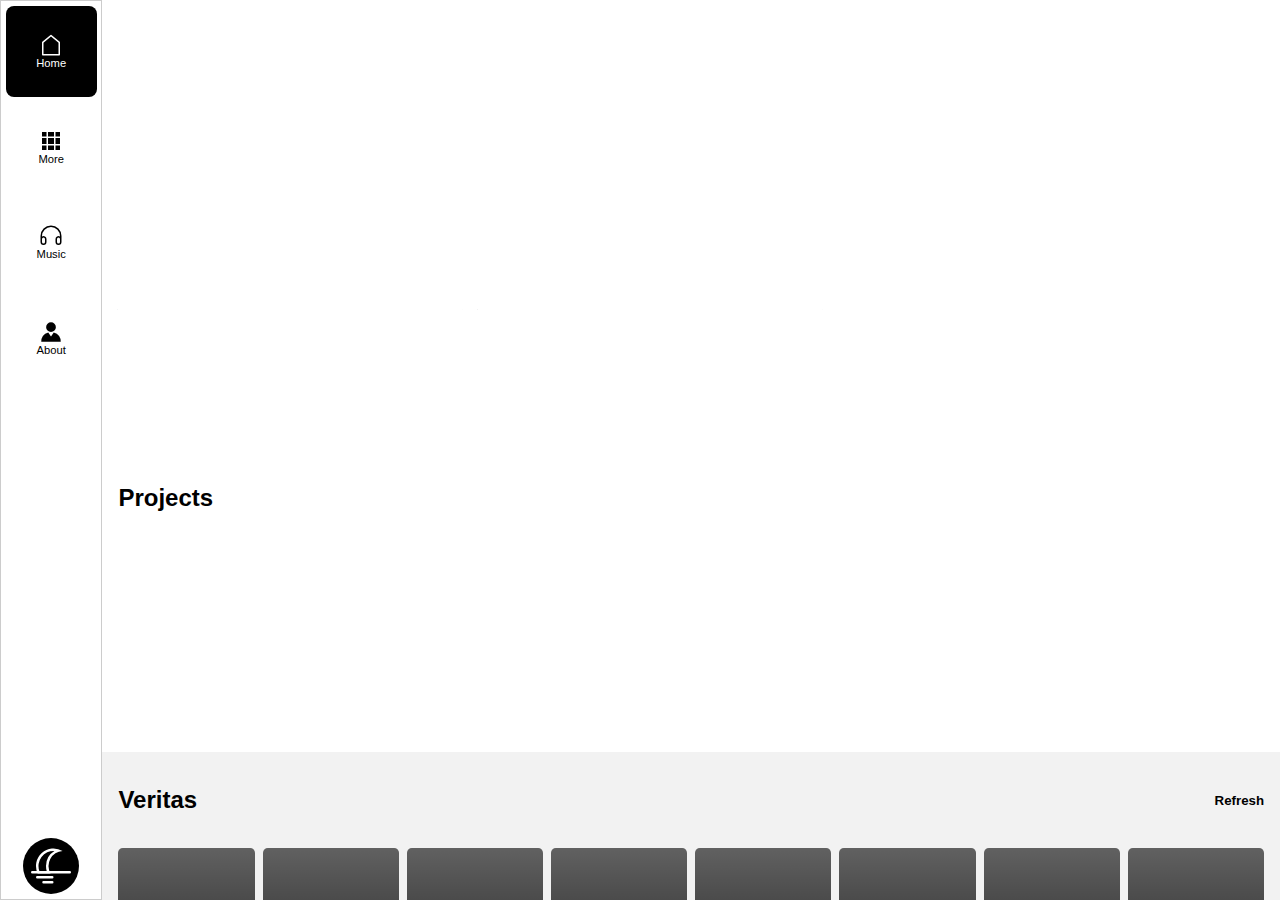
==== index.html @ 2244ef64 "Update index.html" ====
<!DOCTYPE html>
<html>
<head>
  <title>FebryanShino's Portfolio</title>
  <meta charset="utf-8"/>
  <meta name="viewport" content="width=device-width, initial-scale=1"/>
  <meta name="theme-color" content="white"/>
  <link rel="stylesheet" href="static/styles/about.css"/>
  <link rel="stylesheet" href="static/styles/home.css"/>
  <link rel="stylesheet" href="static/styles/index.css"/>
  <link rel="stylesheet" href="static/styles/login.css"/>
  <link rel="stylesheet" href="static/styles/more.css"/>
  <link rel="stylesheet" href="static/styles/music.css"/>
  <link rel="stylesheet" href="static/styles/special.css"/>
  
  <link rel="icon" href="https://pbs.twimg.com/media/FxHUDOlaAAAS98E?format=jpg&name=medium">
  <link rel="manifest" href="{{url_for('static', filename='manifest.json')}}" />
  
</head>
<body>
  <section class="login-popup hidden">  
    <form class="login-input" method="POST">
      <h2>Hello!</h2>
      <input name="name" id="name" class="input" value ="" placeholder="Nama" required/>
      <textarea rows="5" id="message" name="message" class="input" value ="" placeholder="Pesan(opsional)"/></textarea>
      <button class="submit">Submit</button>
      <h4>DISCLAIMER</h6>
      <h6>Everything here are <span>experimental</span> and <span>not</span> a final product</h6>
    </form>
  </section>
  
  <nav class="navigation-bar">
    <button id="home" class="nav-btn active">
      <svg viewBox="0 0 1024 1024" xmlns="http://www.w3.org/2000/svg" fill="#000000"><g id="SVGRepo_bgCarrier" stroke-width="0"></g><g id="SVGRepo_tracerCarrier" stroke-linecap="round" stroke-linejoin="round"></g><g id="SVGRepo_iconCarrier"><path fill="#000000" d="M192 413.952V896h640V413.952L512 147.328 192 413.952zM139.52 374.4l352-293.312a32 32 0 0 1 40.96 0l352 293.312A32 32 0 0 1 896 398.976V928a32 32 0 0 1-32 32H160a32 32 0 0 1-32-32V398.976a32 32 0 0 1 11.52-24.576z"></path></g></svg>
      Home
    </button>
    <button id="more" class="nav-btn">
      <svg viewBox="0 0 1024 1024" xmlns="http://www.w3.org/2000/svg" fill="#000000"><g id="SVGRepo_bgCarrier" stroke-width="0"></g><g id="SVGRepo_tracerCarrier" stroke-linecap="round" stroke-linejoin="round"></g><g id="SVGRepo_iconCarrier"><path fill="#000000" d="M640 384v256H384V384h256zm64 0h192v256H704V384zm-64 512H384V704h256v192zm64 0V704h192v192H704zm-64-768v192H384V128h256zm64 0h192v192H704V128zM320 384v256H128V384h192zm0 512H128V704h192v192zm0-768v192H128V128h192z"></path></g></svg>
      More
    </button>
    <button class="nav-center">
      <svg viewBox="0 0 1024 1024" xmlns="http://www.w3.org/2000/svg" fill="#000000"><g id="SVGRepo_bgCarrier" stroke-width="0"></g><g id="SVGRepo_tracerCarrier" stroke-linecap="round" stroke-linejoin="round"></g><g id="SVGRepo_iconCarrier"><path fill="#000000" d="M384 512a448 448 0 0 1 215.872-383.296A384 384 0 0 0 213.76 640h188.8A448.256 448.256 0 0 1 384 512zM171.136 704a448 448 0 0 1 636.992-575.296A384 384 0 0 0 499.328 704h-328.32z"></path><path fill="#000000" d="M32 640h960q32 0 32 32t-32 32H32q-32 0-32-32t32-32zm128 128h384a32 32 0 1 1 0 64H160a32 32 0 1 1 0-64zm160 127.68 224 .256a32 32 0 0 1 32 32V928a32 32 0 0 1-32 32l-224-.384a32 32 0 0 1-32-32v-.064a32 32 0 0 1 32-32z"></path></g></svg>
    </button>
    <button id="set" class="nav-btn">
      <svg viewBox="0 0 1024 1024" xmlns="http://www.w3.org/2000/svg" fill="#000000"><g id="SVGRepo_bgCarrier" stroke-width="0"></g><g id="SVGRepo_tracerCarrier" stroke-linecap="round" stroke-linejoin="round"></g><g id="SVGRepo_iconCarrier"><path fill="#000000" d="M896 529.152V512a384 384 0 1 0-768 0v17.152A128 128 0 0 1 320 640v128a128 128 0 1 1-256 0V512a448 448 0 1 1 896 0v256a128 128 0 1 1-256 0V640a128 128 0 0 1 192-110.848zM896 640a64 64 0 0 0-128 0v128a64 64 0 0 0 128 0V640zm-768 0v128a64 64 0 0 0 128 0V640a64 64 0 1 0-128 0z"></path></g></svg>
      Music
    </button>
    <button id="about" class="nav-btn">
      <svg viewBox="0 0 1024 1024" xmlns="http://www.w3.org/2000/svg" fill="#000000"><g id="SVGRepo_bgCarrier" stroke-width="0"></g><g id="SVGRepo_tracerCarrier" stroke-linecap="round" stroke-linejoin="round"></g><g id="SVGRepo_iconCarrier"><path fill="#000000" d="M628.736 528.896A416 416 0 0 1 928 928H96a415.872 415.872 0 0 1 299.264-399.104L512 704l116.736-175.104zM720 304a208 208 0 1 1-416 0 208 208 0 0 1 416 0z"></path></g></svg>
      About
    </button>
  </nav>



  
  <section class="first-page">
    <div class="header">
      <h5>Hello, Human!</h5>
    </div>
    <div class="intro">
      <img src="https://pbs.twimg.com/media/FxHUDOlaAAAS98E?format=jpg&name=medium" />
      <div class="text">
        <h1>Hi, I am Febryan,<br/>Tech Enthusiast</h1>
        <p>
          Lorem ipsum dolor sit amet, consectetur adipiscing elit. Nullam scelerisque congue volutpat.
        </p>
        <div class="contact">
          <a href="https://youtu.be/dQw4w9WgXcQ">Contact Us</a>
          <a href="https://github.com/FebryanShino" target="_blank">Github</a>
        </div>
      </div>  
    </div>   
    <div class="project-container">
      <h2>Projects</h2>
      <div class="projects">
      </div>
    </div>
    <div class="hover-container">
      <div class="hover-head">
        <h2>Veritas</h2>
        <h5>Refresh</h5>
      </div>
      
      <div class="hover-box">
      </div>
    
  </section>



  
  <section class="second-page hidden">
    <div class="date-container">
      <div class="datetime">
        <div class="date">
          <h3></h3>
          <h3></h3>
        </div>
        <div class="weather">
          <audio src=""></audio>
          <div class="weather-icon">        
            <svg class="clear hidden" fill="#000000" version="1.1" id="Layer_1" xmlns="http://www.w3.org/2000/svg" xmlns:xlink="http://www.w3.org/1999/xlink" viewBox="0 0 32 32" xml:space="preserve"><g id="SVGRepo_bgCarrier" stroke-width="0"></g><g id="SVGRepo_tracerCarrier" stroke-linecap="round" stroke-linejoin="round"></g><g id="SVGRepo_iconCarrier"> <path id="sunny_hazy_1_" d="M25,28.36H13v-0.72h12V28.36z M30,24.36H15v-0.72h15V24.36z M9,24.36H2v-0.72h7V24.36z M25,20.36H10 v-0.72h15V20.36z M30,16.36H15v-0.72h15V16.36z M12,16.36c-2.404,0-4.36-1.956-4.36-4.36S9.596,7.64,12,7.64s4.36,1.956,4.36,4.36 h-0.72c0-2.007-1.633-3.64-3.64-3.64S8.36,9.993,8.36,12s1.633,3.64,3.64,3.64V16.36z M20,12.36h-2c-0.199,0-0.36-0.161-0.36-0.36 s0.161-0.36,0.36-0.36h2c0.199,0,0.36,0.161,0.36,0.36S20.199,12.36,20,12.36z M6,12.36H4c-0.199,0-0.36-0.161-0.36-0.36 S3.801,11.64,4,11.64h2c0.199,0,0.36,0.161,0.36,0.36S6.199,12.36,6,12.36z M16.243,8.117c-0.092,0-0.184-0.035-0.254-0.105 c-0.141-0.141-0.141-0.369,0-0.509l1.414-1.414c0.141-0.141,0.369-0.141,0.51,0s0.141,0.369,0,0.509l-1.415,1.414 C16.427,8.082,16.335,8.117,16.243,8.117z M7.757,8.117c-0.092,0-0.184-0.035-0.254-0.105L6.089,6.598 c-0.141-0.141-0.141-0.368,0-0.509s0.368-0.141,0.509,0l1.414,1.414c0.141,0.141,0.141,0.368,0,0.509 C7.941,8.082,7.85,8.117,7.757,8.117z M12,6.36c-0.199,0-0.36-0.161-0.36-0.36V4c0-0.199,0.161-0.36,0.36-0.36S12.36,3.801,12.36,4 v2C12.36,6.199,12.199,6.36,12,6.36z"></path> <rect id="_Transparent_Rectangle" style="fill:none;" width="32" height="32"></rect> </g></svg>
            <svg class="clouds hidden" fill="#000000" version="1.1" id="Layer_1" xmlns="http://www.w3.org/2000/svg" xmlns:xlink="http://www.w3.org/1999/xlink" viewBox="0 0 32 32" xml:space="preserve"><g id="SVGRepo_bgCarrier" stroke-width="0"></g><g id="SVGRepo_tracerCarrier" stroke-linecap="round" stroke-linejoin="round"></g><g id="SVGRepo_iconCarrier"> <path id="cloudy--partial_1_" d="M25.758,24.36H7.355c-2.601,0-4.716-2.128-4.716-4.742s2.115-4.741,4.716-4.741 c0.644,0,1.283,0.133,1.874,0.388c0.609-3.812,3.88-6.625,7.81-6.625c3.176,0,5.982,1.84,7.241,4.717 c0.486-0.134,0.981-0.201,1.478-0.201c3.089,0,5.603,2.513,5.603,5.602S28.847,24.36,25.758,24.36z M7.355,15.597 c-2.204,0-3.996,1.804-3.996,4.021c0,2.218,1.792,4.021,3.996,4.021h18.402c2.692,0,4.882-2.189,4.882-4.882 c0-2.692-2.189-4.882-4.882-4.882c-0.527,0-1.056,0.088-1.568,0.263c-0.186,0.065-0.382-0.03-0.452-0.21 c-1.08-2.775-3.709-4.568-6.698-4.568c-3.731,0-6.809,2.789-7.159,6.487c-0.012,0.122-0.084,0.229-0.192,0.286 c-0.108,0.058-0.237,0.055-0.344-0.007C8.737,15.78,8.05,15.597,7.355,15.597z M4.421,14.03c-0.199,0-0.36-0.161-0.36-0.36 c0-3.093,2.516-5.609,5.609-5.609c0.635,0,1.214,0.021,1.878,0.273c0.186,0.07,0.279,0.278,0.208,0.464 c-0.07,0.185-0.279,0.279-0.464,0.208c-0.502-0.19-0.94-0.225-1.622-0.225c-2.696,0-4.89,2.193-4.89,4.89 C4.781,13.869,4.62,14.03,4.421,14.03z M2.545,14.03H1c-0.199,0-0.36-0.161-0.36-0.36S0.801,13.31,1,13.31h1.545 c0.199,0,0.36,0.161,0.36,0.36S2.744,14.03,2.545,14.03z M3.499,10.468c-0.061,0-0.123-0.015-0.18-0.048L1.981,9.647 C1.81,9.548,1.75,9.328,1.85,9.155c0.099-0.171,0.32-0.232,0.492-0.132L3.68,9.796c0.172,0.1,0.231,0.32,0.132,0.492 C3.745,10.403,3.624,10.468,3.499,10.468z M13.233,7.859c-0.061,0-0.123-0.015-0.18-0.048c-0.172-0.1-0.231-0.32-0.132-0.492 l0.772-1.338c0.1-0.172,0.32-0.231,0.492-0.132c0.172,0.1,0.231,0.32,0.132,0.492L13.545,7.68 C13.479,7.795,13.357,7.859,13.233,7.859z M6.108,7.859c-0.125,0-0.246-0.064-0.312-0.18L5.023,6.342 C4.924,6.169,4.983,5.949,5.155,5.85c0.171-0.1,0.393-0.04,0.492,0.132L6.42,7.319c0.099,0.172,0.04,0.393-0.132,0.492 C6.231,7.844,6.169,7.859,6.108,7.859z M9.67,6.905c-0.199,0-0.36-0.161-0.36-0.36V5c0-0.199,0.161-0.36,0.36-0.36 S10.03,4.801,10.03,5v1.545C10.03,6.744,9.869,6.905,9.67,6.905z"></path> <rect id="_Transparent_Rectangle" style="fill:none;" width="32" height="32"></rect> </g></svg>
            <svg class="rain hidden" viewBox="-0.5 0 25 25" fill="none" xmlns="http://www.w3.org/2000/svg" stroke="#000000" stroke-width="0.3"><g id="SVGRepo_bgCarrier" stroke-width="0"></g><g id="SVGRepo_tracerCarrier" stroke-linecap="round" stroke-linejoin="round"></g><g id="SVGRepo_iconCarrier"> <path d="M17.93 15.745H6.87C4.45 15.745 2.5 13.725 2.5 11.215C2.5 8.72503 4.45 6.68503 6.87 6.68503C7.4 6.68503 7.89999 6.77503 8.35999 6.95503C8.60999 7.04503 8.87001 6.95503 9.01001 6.73503C9.74001 5.49503 11.07 4.65503 12.59 4.65503C14.61 4.65503 16.28 6.11503 16.69 8.06503C16.75 8.33503 16.97 8.47504 17.24 8.41504C17.46 8.36504 17.69 8.34503 17.93 8.34503C19.91 8.34503 21.5 10.005 21.5 12.055C21.51 14.095 19.91 15.745 17.93 15.745Z" stroke="#0F0F0F" stroke-miterlimit="10" stroke-linecap="round" stroke-linejoin="round"></path> <path d="M10.51 20.345L12.01 17.745" stroke="#0F0F0F" stroke-miterlimit="10" stroke-linecap="round" stroke-linejoin="round"></path> <path d="M14.51 20.345L16.01 17.745" stroke="#0F0F0F" stroke-miterlimit="10" stroke-linecap="round" stroke-linejoin="round"></path> <path d="M6.51001 20.345L8.01001 17.745" stroke="#0F0F0F" stroke-miterlimit="10" stroke-linecap="round" stroke-linejoin="round"></path> </g></svg>
            <svg class="thunderstorm hidden" version="1.1" id="Uploaded to svgrepo.com" xmlns="http://www.w3.org/2000/svg" xmlns:xlink="http://www.w3.org/1999/xlink" viewBox="0 0 32 32" xml:space="preserve" fill="#000000"><g id="SVGRepo_bgCarrier" stroke-width="0"></g><g id="SVGRepo_tracerCarrier" stroke-linecap="round" stroke-linejoin="round"></g><g id="SVGRepo_iconCarrier"> <style type="text/css"> .open_een{fill:#0B1719;} </style> <g> <g> <path class="open_een" d="M22.469,7.085C21.05,4.556,18.414,3,15.5,3c-4.074,0-7.456,3.048-7.933,7.037 C7.373,10.012,7.185,10,7,10c-2.757,0-5,2.243-5,5s2.243,5,5,5h1.5C8.776,20,9,19.776,9,19.5S8.776,19,8.5,19H7 c-2.206,0-4-1.794-4-4s1.794-4,4-4c0.282,0,0.578,0.037,0.906,0.113c0.145,0.035,0.296,0.001,0.414-0.088 c0.118-0.09,0.191-0.227,0.198-0.375C8.703,6.921,11.769,4,15.5,4c2.66,0,5.056,1.482,6.254,3.869 c0.102,0.203,0.328,0.311,0.554,0.264C25.851,7.356,29,10.079,29,13.5c0,3.032-2.467,5.5-5.5,5.5h-6.929l0.924-6.934 c0.032-0.239-0.111-0.466-0.339-0.541c-0.229-0.079-0.479,0.022-0.594,0.233l-5.5,10c-0.085,0.155-0.083,0.344,0.008,0.496 c0.09,0.151,0.253,0.245,0.43,0.245h1.965l-0.464,6.967c-0.015,0.23,0.129,0.441,0.35,0.511C13.4,29.992,13.45,30,13.5,30 c0.172,0,0.336-0.089,0.429-0.243l4.5-7.5c0.142-0.236,0.065-0.544-0.171-0.686c-0.238-0.144-0.544-0.064-0.686,0.172 l-3.435,5.724l0.362-5.434c0.009-0.138-0.04-0.273-0.134-0.375C14.271,21.558,14.138,21.5,14,21.5h-1.654l3.806-6.92l-0.647,4.854 c-0.037,0.274,0.156,0.525,0.43,0.562c0.023,0.003,0.044-0.004,0.066-0.004V20h7.5c3.584,0,6.5-2.916,6.5-6.5 C30,9.578,26.496,6.43,22.469,7.085z"></path> </g> <g> <path class="open_een" d="M22.469,7.085C21.05,4.556,18.414,3,15.5,3c-4.074,0-7.456,3.048-7.933,7.037 C7.373,10.012,7.185,10,7,10c-2.757,0-5,2.243-5,5s2.243,5,5,5h1.5C8.776,20,9,19.776,9,19.5S8.776,19,8.5,19H7 c-2.206,0-4-1.794-4-4s1.794-4,4-4c0.282,0,0.578,0.037,0.906,0.113c0.145,0.035,0.296,0.001,0.414-0.088 c0.118-0.09,0.191-0.227,0.198-0.375C8.703,6.921,11.769,4,15.5,4c2.66,0,5.056,1.482,6.254,3.869 c0.102,0.203,0.328,0.311,0.554,0.264C25.851,7.356,29,10.079,29,13.5c0,3.032-2.467,5.5-5.5,5.5h-6.929l0.924-6.934 c0.032-0.239-0.111-0.466-0.339-0.541c-0.229-0.079-0.479,0.022-0.594,0.233l-5.5,10c-0.085,0.155-0.083,0.344,0.008,0.496 c0.09,0.151,0.253,0.245,0.43,0.245h1.965l-0.464,6.967c-0.015,0.23,0.129,0.441,0.35,0.511C13.4,29.992,13.45,30,13.5,30 c0.172,0,0.336-0.089,0.429-0.243l4.5-7.5c0.142-0.236,0.065-0.544-0.171-0.686c-0.238-0.144-0.544-0.064-0.686,0.172 l-3.435,5.724l0.362-5.434c0.009-0.138-0.04-0.273-0.134-0.375C14.271,21.558,14.138,21.5,14,21.5h-1.654l3.806-6.92l-0.647,4.854 c-0.037,0.274,0.156,0.525,0.43,0.562c0.023,0.003,0.044-0.004,0.066-0.004V20h7.5c3.584,0,6.5-2.916,6.5-6.5 C30,9.578,26.496,6.43,22.469,7.085z"></path> </g> </g> </g></svg>
            <svg class="snow hidden" viewBox="0 0 24 24" xmlns="http://www.w3.org/2000/svg" fill="#000000" stroke="#000000" stroke-width="0.00024000000000000003"><g id="SVGRepo_bgCarrier" stroke-width="0"></g><g id="SVGRepo_tracerCarrier" stroke-linecap="round" stroke-linejoin="round"></g><g id="SVGRepo_iconCarrier"><path d="M19.335 15.268l2.485 1.405-.492.871-2.467-1.395-.267 2.492-.994-.108.313-2.92L13 12.836v6.04l2.602 1.033-.369.93L13 19.952V22h-1v-2.048l-2.233.887-.369-.93L12 18.876v-6.04l-4.913 2.777.313 2.92-.994.108-.267-2.492-2.467 1.395-.492-.871 2.485-1.405-1.962-1.581.628-.78 2.271 1.832 4.882-2.76-4.881-2.758-2.272 1.832-.628-.78 1.963-1.582L3.18 7.286l.492-.871L6.139 7.81l.267-2.491.994.108-.312 2.919L12 11.123V5.124L9.398 4.091l.369-.93L12 4.048V2h1v2.048l2.233-.887.369.93L13 5.124v5.999l5.195-2.937-.296-2.759.995-.108.249 2.331 2.185-1.235.492.871-2.185 1.235 1.869 1.417-.605.796-2.212-1.677-5.171 2.922 4.882 2.76 2.271-1.832.628.78-1.962 1.581z"></path><path fill="none" d="M0 0h24v24H0z"></path></g></svg>
            <svg class="atmosphere hidden" viewBox="0 0 512 512" xmlns="http://www.w3.org/2000/svg" fill="#000000"><g id="SVGRepo_bgCarrier" stroke-width="0"></g><g id="SVGRepo_tracerCarrier" stroke-linecap="round" stroke-linejoin="round"></g><g id="SVGRepo_iconCarrier"><path fill="#000000" d="M256 32A224 224 0 0 0 99.596 95.68l11.12-2.66 38.24-13.41 44.198-8.44 17.383 17.38 27.81-15.892 32.778.498 5.96 7.946 48.17-10.43 73.005 22.35-33.77 13.904 8.442 34.763-16.885 10.925-10.43-52.144-22.844 1.987-3.476 25.824-23.838 9.933 2.48 33.77-14.897 2.484-10.926-19.37-5.463 15.397 12.416 22.844-39.73 40.725-3.973 12.414 6.457 17.878s-15.892 23.343-18.375 22.846c-2.484-.495-44.698-37.743-44.698-37.743l-26.32 15.395-20.86-31.288-18.375 1.49-24.83 69.032-17.88 4.967-38.454-52.088A224 224 0 0 0 256 480a224 224 0 0 0 224-224A224 224 0 0 0 256 32zm75.217 112.67l9.93 15.394-14.897 22.348-2.484 15.893-7.946-4.967h1.49l4.47-42.213 9.437-6.455zm-18.873 56.117l11.422 1.49-.993 11.422-29.796 5.462-.995-7.945 20.362-10.43zm-39.233 26.818l14.9 4.47-2.483 21.355-17.382-12.416 4.966-13.41zm-9.434 45.69l2.482 18.87H245.3l-.993-13.407 19.37-5.463zm39.728 3.476l33.772 8.94 16.885 20.858-45.193-11.918-11.918 4.965-19.866-21.85 26.32-.994zM198.12 289.685l27.316 8.443 33.77 17.38s-20.86 4.47-23.84 3.477c-2.98-.993-43.702-19.37-43.702-19.37l6.457-9.93zm116.21 10.43l10.43 24.83 22.347 13.906-4.966 34.763-25.326 23.342-26.322-21.355-27.314 8.94-19.367 13.903L230.9 369.64s8.442-26.82 10.428-27.812l19.37-5.96 8.443-19.366 7.448 12.912 25.326-6.457 12.416-22.844zm86.91 49.66l4.965 2.484-10.926 15.396-3.475-8.94 9.435-8.94zm-11.422 19.867s6.456 4.47 4.47 5.96c-1.987 1.49-27.81 19.367-27.81 19.367l-10.927-5.463 23.343-17.38 10.925-2.483zm-82.44 32.28l12.415.498-10.428 9.932-1.988-10.43z"></path></g></svg>
          </div>
          <div class="info">
            <h4>18°C</h4>
            <h4>Rain</h4>
          </div>
        </div>
        <div class="time">
          <audio src=""></audio>
          <div>
            <h2></h2>
            <h6>Time to work!</h6>
          </div>
          <input value="Tokyo, Japan" placeholder="Enter The City Name" required>
        </div>
      </div>
      <button>Refresh</button>
    </div>
  </section>







  <section class="third-page hidden">
    <div class="song-list">
    </div>

    <div class="container">
      <form class="music-search">
        <input name="url" value ="https://youtu.be/qbXCM06FWHk" placeholder="YouTube URL"/>
        <button>Search</button>
      </form>

      <div class="player-back">
        <div class="player">
          <h4>The Wind Catcher from a Foreign Land</h4>
          <h6>Yu-Peng Chen & HOYO-MiX</h6>
          <div class="stamp-container">
            <div class="timestamp"></div>
          </div>
          <audio src=""></audio>
        
          <div class="player-btn">
            <button class="download">
              <svg viewBox="0 0 24 24" xmlns="http://www.w3.org/2000/svg" fill="#000000" stroke="#000000"><g id="SVGRepo_bgCarrier" stroke-width="0"></g><g id="SVGRepo_tracerCarrier" stroke-linecap="round" stroke-linejoin="round"></g><g id="SVGRepo_iconCarrier"> <title></title> <g id="Complete"> <g id="download"> <g> <path d="M3,12.3v7a2,2,0,0,0,2,2H19a2,2,0,0,0,2-2v-7" fill="none" stroke="#ffffff" stroke-linecap="round" stroke-linejoin="round" stroke-width="2"></path> <g> <polyline data-name="Right" fill="none" id="Right-2" points="7.9 12.3 12 16.3 16.1 12.3" stroke="#ffffff" stroke-linecap="round" stroke-linejoin="round" stroke-width="2"></polyline> <line fill="none" stroke="#ffffff" stroke-linecap="round" stroke-linejoin="round" stroke-width="2" x1="12" x2="12" y1="2.7" y2="14.2"></line> </g> </g> </g> </g> </g></svg>
            </button>
            
            <button class="play">
              <svg viewBox="0 0 24 24" fill="none" xmlns="http://www.w3.org/2000/svg"><g id="SVGRepo_bgCarrier" stroke-width="0"></g><g id="SVGRepo_tracerCarrier" stroke-linecap="round" stroke-linejoin="round"></g><g id="SVGRepo_iconCarrier"><path d="M8.286 3.407A1.5 1.5 0 0 0 6 4.684v14.632a1.5 1.5 0 0 0 2.286 1.277l11.888-7.316a1.5 1.5 0 0 0 0-2.555L8.286 3.407z" fill="#000000"></path></g></svg>
              <svg class="hidden" viewBox="0 0 24 24" fill="none" xmlns="http://www.w3.org/2000/svg"><g id="SVGRepo_bgCarrier" stroke-width="0"></g><g id="SVGRepo_tracerCarrier" stroke-linecap="round" stroke-linejoin="round"></g><g id="SVGRepo_iconCarrier"><path fill-rule="evenodd" clip-rule="evenodd" d="M5.163 3.819C5 4.139 5 4.559 5 5.4v13.2c0 .84 0 1.26.163 1.581a1.5 1.5 0 0 0 .656.655c.32.164.74.164 1.581.164h.2c.84 0 1.26 0 1.581-.163a1.5 1.5 0 0 0 .656-.656c.163-.32.163-.74.163-1.581V5.4c0-.84 0-1.26-.163-1.581a1.5 1.5 0 0 0-.656-.656C8.861 3 8.441 3 7.6 3h-.2c-.84 0-1.26 0-1.581.163a1.5 1.5 0 0 0-.656.656zm9 0C14 4.139 14 4.559 14 5.4v13.2c0 .84 0 1.26.164 1.581a1.5 1.5 0 0 0 .655.655c.32.164.74.164 1.581.164h.2c.84 0 1.26 0 1.581-.163a1.5 1.5 0 0 0 .655-.656c.164-.32.164-.74.164-1.581V5.4c0-.84 0-1.26-.163-1.581a1.5 1.5 0 0 0-.656-.656C17.861 3 17.441 3 16.6 3h-.2c-.84 0-1.26 0-1.581.163a1.5 1.5 0 0 0-.655.656z" fill="#000000"></path></g></svg>
              <svg class="hidden" height="200px" width="200px" version="1.1" id="Capa_1" xmlns="http://www.w3.org/2000/svg" xmlns:xlink="http://www.w3.org/1999/xlink" viewBox="0 0 29.963 29.963" xml:space="preserve" fill="#000000" transform="matrix(-1, 0, 0, 1, 0, 0)"><g id="SVGRepo_bgCarrier" stroke-width="0"></g><g id="SVGRepo_tracerCarrier" stroke-linecap="round" stroke-linejoin="round"></g><g id="SVGRepo_iconCarrier"> <g> <g> <path fill="#000000" d="M29.133,9.215c-0.775-0.428-1.751-0.146-2.178,0.63l-0.518,0.937 c-1.772-5.424-6.874-9.356-12.882-9.356C6.081,1.426,0,7.507,0,14.981s6.081,13.555,13.555,13.555 c0.886,0,1.604-0.718,1.604-1.603c0-0.885-0.718-1.603-1.604-1.603c-5.706,0-10.349-4.643-10.349-10.35S7.849,4.632,13.555,4.632 c4.525,0,8.372,2.924,9.775,6.978l-0.876-0.483c-0.775-0.428-1.751-0.147-2.178,0.629c-0.428,0.776-0.147,1.751,0.629,2.178 l3.169,1.748c0.261,0.531,0.801,0.901,1.434,0.901c0.16,0,0.311-0.031,0.456-0.074c0.009,0,0.016,0.003,0.025,0.003 c0.565,0,1.112-0.298,1.406-0.829l2.368-4.292C30.191,10.618,29.909,9.643,29.133,9.215z"></path> </g> </g> </g></svg>
            </button>
            <button class="rewind">
              <svg height="200px" width="200px" version="1.1" id="Capa_1" xmlns="http://www.w3.org/2000/svg" xmlns:xlink="http://www.w3.org/1999/xlink" viewBox="0 0 29.963 29.963" xml:space="preserve" fill="#000000" transform="matrix(-1, 0, 0, 1, 0, 0)"><g id="SVGRepo_bgCarrier" stroke-width="0"></g><g id="SVGRepo_tracerCarrier" stroke-linecap="round" stroke-linejoin="round"></g><g id="SVGRepo_iconCarrier"> <g> <g> <path fill="#000000" d="M29.133,9.215c-0.775-0.428-1.751-0.146-2.178,0.63l-0.518,0.937 c-1.772-5.424-6.874-9.356-12.882-9.356C6.081,1.426,0,7.507,0,14.981s6.081,13.555,13.555,13.555 c0.886,0,1.604-0.718,1.604-1.603c0-0.885-0.718-1.603-1.604-1.603c-5.706,0-10.349-4.643-10.349-10.35S7.849,4.632,13.555,4.632 c4.525,0,8.372,2.924,9.775,6.978l-0.876-0.483c-0.775-0.428-1.751-0.147-2.178,0.629c-0.428,0.776-0.147,1.751,0.629,2.178 l3.169,1.748c0.261,0.531,0.801,0.901,1.434,0.901c0.16,0,0.311-0.031,0.456-0.074c0.009,0,0.016,0.003,0.025,0.003 c0.565,0,1.112-0.298,1.406-0.829l2.368-4.292C30.191,10.618,29.909,9.643,29.133,9.215z"></path> </g> </g> </g></svg>
            </button>
          </div>
        </div>
      </div>
    </div>
  </section>

  
  <section class="fourth-page hidden">
    <div class="container">
      <div class="profile">
        <h6>Add bunch of random numbers</h6>
        <div class="profile-main">
          <div class="profile-pic">
            <img src="static/image.jpg"/>
            <div class="author">
              <h4>Febryan Shino</h4>
              Put something here
            </div>
          </div>

          <div class="burger">
            <button class="burger-btn">•••</button>
          </div>
          
        </div>
        <div class="bio">
          <h6>Kuru kuru~</h6>
        </div>
        <div class="level">
          Levels
          <div class="level-bar"></div>
        </div>
        
      </div>
      
      <div class="social">
      </div>
    </div>
    
    <div class="burger-container hidden">
      <div class="burger-list">
        <a href="#">item 1</a>
        <a href="#">item 2</a>
        <a href="#">item 3</a>
      </div>
    </div>
    
  </section>

  
  <section class="special-page hidden">
    <div class="first">
      <div class="desc">
        <div class="desc-back">
          <h1>Image Search</h1>
          <p>Lorem ipsum dolor sit amet, consectetur adipiscing elit. Nullam scelerisque congue volutpat.</p>
        </div>
        <div class="inputs">
          <div class="icon">
            <svg viewBox="0 0 24 24" fill="none" xmlns="http://www.w3.org/2000/svg"><g id="SVGRepo_bgCarrier" stroke-width="0"></g><g id="SVGRepo_tracerCarrier" stroke-linecap="round" stroke-linejoin="round"></g><g id="SVGRepo_iconCarrier"> <g id="Interface / Search_Magnifying_Glass"> <path id="Vector" d="M15 15L21 21M10 17C6.13401 17 3 13.866 3 10C3 6.13401 6.13401 3 10 3C13.866 3 17 6.13401 17 10C17 13.866 13.866 17 10 17Z" stroke="#fff" stroke-width="2" stroke-linecap="round" stroke-linejoin="round"></path> </g> </g></svg>
          </div> 
          <input type="text" value ="kamisato_ayaka dress" placeholder="Tags"/>
          <div class="pop">
            <div class="orientation">
              <h6>×</h6>
              <h6>Portrait</h6>
              <h6>Landscape</h6>
            </div>
            <button>Search</button> 
          </div>
        </div>
        <div class="img-container">
          <!-- Childrens here -->
        </div>
      </div>
      <div class="img-search">
        <div class="img-info">
          <div class="artist-string">  
            <h4>Artist</h4>
            <h6>-</h6>
          </div>
          <div class="tag-string">  
            <h4>Tags</h4>
            <h6>-</h6>
          </div>
          <a href="#" target="_blank">
            Redirect
            <svg viewBox="0 0 512 512" version="1.1" xmlns="http://www.w3.org/2000/svg" xmlns:xlink="http://www.w3.org/1999/xlink" fill="#000000"><g id="SVGRepo_bgCarrier" stroke-width="0"></g><g id="SVGRepo_tracerCarrier" stroke-linecap="round" stroke-linejoin="round"></g><g id="SVGRepo_iconCarrier"> <title>open-external</title> <g id="Page-1" stroke="none" stroke-width="1" fill="none" fill-rule="evenodd"> <g id="icon" fill="#000000" transform="translate(85.333333, 64.000000)"> <path d="M128,63.999444 L128,106.666444 L42.6666667,106.666667 L42.6666667,320 L256,320 L256,234.666444 L298.666,234.666444 L298.666667,362.666667 L4.26325641e-14,362.666667 L4.26325641e-14,64 L128,63.999444 Z M362.666667,1.42108547e-14 L362.666667,170.666667 L320,170.666667 L320,72.835 L143.084945,249.751611 L112.915055,219.581722 L289.83,42.666 L192,42.6666667 L192,1.42108547e-14 L362.666667,1.42108547e-14 Z" id="Combined-Shape"> </path> </g> </g> </g></svg>
          </a>
        </div> 
        <img class="img-preview" src="https://cdn.donmai.us/sample/cd/6f/__shiina_mahiru_otonari_no_tenshi_sama_ni_itsu_no_mani_ka_dame_ningen_ni_sarete_ita_ken_drawn_by_hanekoto__sample-cd6f4f2f188060731e2e4e4bf6aebd6d.jpg"/>
      </div>
    </div>
    <div>
      More!!!!!
    </div>
    
  </section>



  <script>
    let audioFileUrl = "static/audio.mp3";
  </script>

  <script src="static/scripts/about.js"></script>
  <script src="static/scripts/home.js"></script><script src="static/scripts/index.js"></script>
  <script src="static/scripts/login.js"></script>
  <script src="static/scripts/more.js"></script><script src="static/scripts/music.js"></script>
  <script src="static/scripts/special.js"></script>
  
</body>
</html>
---- static/styles/about.css ----
@keyframes fadeIn {
  from {
    opacity: 0;
  }
  to {
    opacity: 1;
  }
}




.fourth-page {
  height: 100%;
  padding: 0 0 7rem;
  overflow-y: auto;
}



.fourth-page > .container {
  display: flex;
  flex-direction: column;
  margin: 1rem;
  gap: 1rem;
  width: 100%;
  background: var(--first);
  box-shadow: 0 0 10px rgba(0,0,0,.3);
  border-radius: 15px;
  padding: .5rem;
  background: linear-gradient(
    0deg,
    black 65%,
    hsl(45, 100%, 20%),
    black
  );
}



.fourth-page > .container > .profile {
  display: flex;
  justify-content: center;
  flex-direction: column;
  width: 100%;
  background: none;
  color: white;
  gap: .5rem;
  padding: .5rem 0;
}

.profile > h6 {
   background: none;
 }

.profile > .profile-main {
  display: flex;
  background: none;
}

.profile > .profile-main > .profile-pic {
  display: flex;
  align-items: center;
  gap: .5rem;
}

.profile > .profile-main > .profile-pic > img {
  width: 25%;
  border-radius: 50%;
  border: .05rem solid hsl(0, 0%, 90%);
}

.profile-main > .burger {
  width: 100%;
  display: flex;
  flex-direction: column;
  align-items: flex-end;
  gap: .2rem;
}

.profile-main > .burger > .burger-btn {
  padding: .1rem .8rem;
  background: white;
  border: none;
  border-radius: 1rem;
}

.burger-container {
  width: 100%;
  height: 100%;
  background-color: rgba(0,0,0,.5);
  backdrop-filter: blur(5px);
  position: fixed;
  display: flex;
  justify-content: center;
  align-items: center;
  padding: 2rem;
}

.burger-list {
  width: 100%;
  height: 60%;
  display: flex;
  flex-direction: column;
  justify-content: space-evenly;
  align-items: center;
  background: white;
  border-radius: .5rem;
  gap: .2rem;
  padding: .1rem;
  z-index: 2;
}

.burger-list > a {
  text-decoration: none;
  color: black;
  border: .1rem solid black;
  border-radius: 1rem;
}

.profile > .bio {
  background: rgba(0,0,0,.3);
  color: hsl(0,0%,85%);
  height: 3rem;
  border-radius: .4rem;
  padding: .2rem;
}


.profile > .level {
  display: flex;
  flex-direction: column;
}

.profile > .level > .level-bar {
  height: .1rem;
  width: 100%;
  background-color: white;
}


.social {
  display: grid;
  justify-items: center;
  grid-template-columns: repeat(4, 1fr);
  gap: .5rem;
  background: none;
  aspect-ratio: 1/1;
}

.social > a {
  opacity: 0;
  font-size: .7rem;
  display: flex;
  justify-content: center;
  align-items: center;
  text-align: center;
  width: 100%;
  text-decoration: none;
  color: white;
  font-weight: 600;
  border: .15rem solid hsl(0,0%,25%);
  transition: transform 300ms ease;
}

.social > a:nth-child(1),
.social > a:nth-child(4) {
  grid-column: span 2;
}

.social > a:hover {
  color: black;
  background: white;
  transform: scale(1.1);
}

@media (min-width: 40rem) {
    .fourth-page {
    padding: 0;
  }

  .fourth-page > .container {
    flex-direction: row;
    justify-content: space-between;
    background: linear-gradient(
      -90deg,
      black 45%,
      hsl(45, 100%, 20%),
      black
  );
  }

  .fourth-page > .container > .profile {
    width: 40%;
    justify-content: space-between;
  }

  .profile-main {
    flex-direction: column-reverse;
    gap: .5rem;
  }

  .container > .social {
    width: 60%;
    grid-template-columns: repeat(4, 1fr);
    aspect-ratio: 1/1;
  }
}
.hidden {
  display: none;
}
---- static/styles/home.css ----
@keyframes wipeHorizontal {
  from {
    transform: scaleX(100%);
  }
  to {
    transform: scaleX(0%);
  }
}


.first-page {
  display: flex;
  flex-direction: column;
  height: 100%;
  padding-bottom: 7rem;
  overflow-y: auto;
}

.first-page > .header {
  position: absolute;
  display: flex;
  justify-content: space-between;
  align-items: center;
  width: 100%;
  height: 2rem;
  padding: 0 1rem;
}

.header > h5 {
  position: relative;
}
.header > h5::before {
  content: "";
  position: absolute;
  background: white;
  width: 100%;
  height: 100%;
  left: 0;
  top: 0;
  transform-origin: right;
  animation: wipeHorizontal 500ms ease forwards;
}

.first-page > .intro {
  display: flex;
  flex-direction: column;
  justify-content: center;
  align-items: center;
  gap: 1rem;
  width: 100%;
  padding: 8rem 0;
}


@keyframes fadeOut {
  from {
    opacity: 0;
  }
  to {
    opacity: 1;
  }
}

.intro > img {
  width: 50%;
  border-radius: 50%;
  opacity: 0;
  animation: fadeOut 1500ms ease forwards;
  transition: border-radius 300ms ease;
}

.intro > img:hover {
  border-radius: 1rem;
}

.intro > .text {
  display: flex;
  justify-content: center;
  flex-direction: column;
  gap: 1rem;
  text-align: center;
  padding: 0 1.5rem;
  font-size: clamp(1rem, 3vw, 1.4rem);
}


.text > h1 {
  position: relative;
}

.text > h1::before,
.text > p::before {
  content: "";
  position: absolute;
  background: white;
  width: 100%;
  height: 100%;
  left: 0;
  top: 0;
  transform-origin: right;
  animation: wipeHorizontal 2000ms ease forwards;
}

.text > p::before {
  animation-delay: 500ms;
}


.text > p {
  position: relative;
  color: hsl(0, 0%, 30%);
  font-weight: 500;
}

.text > .contact {
  display: flex;
  justify-content: center;
  gap: 1rem;
  width: 100%;
  padding: .5rem 0;
}

.text > .contact > a {
  position: relative;
  background: #566781;
  color: white;
  font-weight: 700;
  text-decoration: none;
  padding: .5rem;
  width: 40%;
  border-radius: .2rem;
}

.text > .contact > a::before {
  content: "";
  position: absolute;
  background: white;
  width: 100%;
  height: 100%;
  left: 0;
  top: 0;
  transform-origin: right;
  animation: wipeHorizontal 1000ms ease forwards;
  animation-delay: 1000ms;
}


.text > .contact > a:nth-child(2) {
  background: #323a48;
}

.contact > a:nth-child(2)::before {
  animation-delay: 1500ms;
}





.project-container {
  width: 100%;
  background: none;
  display: flex;
  flex-direction: column;
}

.project-container > h2 {
  padding: 1rem 1rem 0;
}

.project-container > .projects {
  width: 100%;
  display: flex;
  height: 15rem;
  overflow-x: auto;
  overflow-y: hidden;
  scroll-snap-type: x mandatory;
  gap: 1rem;
  padding: 1rem;
}

.projects > .project {
  border-radius: .5rem;
  background-size: cover;
  display: flex;
  align-items: flex-end;
  color: black;
  height: 100%;
  aspect-ratio: 4/3;
  scroll-snap-align: center;
  transition: transform 300ms ease;
}

.project > a {
  font-size: .8rem;
  text-decoration: none;
  background: linear-gradient(
    0deg,
    rgba(0,0,0,.8),
    rgba(0,0,0,.4)
  );
  backdrop-filter: blur(3px);
  width: 100%;
  height: 30%;
  text-align: center;
  display: flex;
  flex-direction: column;
  justify-content: center;
  gap: .3rem;
  align-items: center;
  border-bottom-left-radius: .5rem;
  border-bottom-right-radius: .5rem;
  transform-origin: bottom;
  transition:
    height 300ms ease,
    backdrop-filter 300ms ease,
    border-radius 300ms ease;
}

.project > a > h2 {
  color: white;
  font-weight: 700;
}

.project > a > p {
  width: 90%;
  color: hsl(0,0%,80%);
  font-weight: 600;
  height: 0%;
  opacity: 0;
  transition: opacity 300ms ease;
}

.project:hover {
  transform: scale(1.1);
}

.project:hover > a {
  height: 100%;
  backdrop-filter: blur(6px);
  border-radius: .5rem;
}

.project:hover > a > p {
  height: 25%;
  opacity: 1;
}


.hover-container {
  display: flex;
  flex-direction: column;
  width: 100%;
  padding: 1rem;
  gap: 1rem;
  background: hsl(0, 0%, 95%);
}

.hover-container > .hover-head {
  display: flex;
  justify-content: space-between;
  align-items: center;
  position: sticky;
  width: 100%;
  height: 4rem;
  background: hsl(0, 0%, 95%);
  top: 0;
  z-index: 999;
}


.hover-box {
  width: 100%;
  height: auto;
  display: grid;
  grid-template-columns: repeat(auto-fit, minmax(8rem, 1fr));
  gap: .5rem;
}

.hover-box > div {
  background-size: cover;
  display: flex;
  border-radius: .3rem;
  width: 100%;
  aspect-ratio: 3/5;
  position: relative;
  transition:
    transform 300ms ease,
    opacity 300ms ease;
  overflow: hidden;
}

.hover-box > div:hover {
  transform: scale(1.03);
}

.hover-box > div::before {
  content: "";
  position: absolute;
  background: linear-gradient(
    0deg,
    rgba(0,0,0,1),
    transparent
  );

  width: 100%;
  height: 100%;
  left: 0;
  top: 0;
  transform: scaleY(2.5);
  transform-origin: bottom;
  transition:
    transform 300ms ease,
    opacity 500ms ease;
}

.hover-box > div:hover::before {
  transform: scaleY(.9);
  opacity: .5;
}



@media (min-width: 40rem) {
  .first-page > .intro {
    flex-direction: row-reverse;
    padding: 7rem 1rem;
  }

  .intro > img {
    width: 25%;
  }

  .intro > .text {
    text-align: left;
    padding: 0;
  }

  .text > .contact {
    justify-content: flex-start;
    gap: 1rem;
  }
}

.hidden {
  display: none;
}
---- static/styles/index.css ----
:root {
  --first: white;
  --second: black;
  --third: dodgerblue;

  --img: url("https://is5-ssl.mzstatic.com/image/thumb/Music125/v4/0a/86/f3/0a86f317-78d7-fe7e-f279-e835a0ac51c7/cover.jpg/632x632bb.webp");
}

* {
  margin: 0;
  padding: 0;
  box-sizing: border-box;
  font-family: Arial, sans-serif;
}

body {
  max-height: 100vh;
  overflow-x: hidden;
}

input:focus,
textarea:focus,
select:focus {
  outline: none;
}


section {
  width: 100%;
  height: 100%;
  position: absolute;
  display: flex;
}


.navigation-bar {
  display: flex;
  justify-content: space-evenly;
  align-items: center;
  position: fixed;
  bottom: 0;
  width: 100%;
  background: var(--first);
  border: 1px solid hsl(0,0%,80%);
  height: 4rem;
  z-index: 9999;
  transition:
    background 300ms ease,
    border-top 300ms ease;
}

.navigation-bar button {
  display: flex;
  align-items: center;
  text-decoration: none;
  /* transform: translateY(-50%); */
  color: var(--second);
  font-weight: 500;
  font-size: .7rem;
}

.navigation-bar .nav-btn {
  flex-direction: column;
  background: var(--first);
  /* border: 1px solid var(--second); */
  border: none;
  border-radius: .5rem;
  /* padding: .2rem .5rem; */
  height: 80%;
  display: flex;
  flex-direction: column;
  justify-content: center;
  align-items: center;
  aspect-ratio: 1/1;
  transition:
    background .3s ease-in-out,
    color .3s ease-in-out;
}

svg {
  width: 1.5rem;
}
svg path {
  transition: fill .3s ease-in-out;
}
.active > svg path {
  fill: var(--first);
}

.navigation-bar > button:hover,
.navigation-bar > .active {
  background: var(--second);
  color: var(--first);
}

.navigation-bar > button:hover > svg path {
  fill: var(--first);
}


.navigation-bar > .nav-center {
  /* transform: translateY(); */
  padding: .5rem;
  border-radius: 50%;
  background: var(--second);
  border: none;
}

.nav-center > svg {
  width: 2.5rem;
}

.nav-center > svg path {
  fill: var(--first);
}


@media (min-width: 40rem) {
  section {
    width: 92%;
    right: 0;
  }

  .navigation-bar {
    width: 8%;
    height: 100%;
    left: 0;
    align-items: center;
    justify-content: flex-start;
    gap: .3rem;
    padding: .3rem;
    flex-direction: column;
  }
  .navigation-bar .nav-btn {
    width: 100%;
    height: auto;
    aspect-ratio: 1/1;
  }

  .navigation-bar > button {
    transform: translateY(0);
  }
  
  .navigation-bar > .nav-center {
    margin-top: auto;
    order: 1;
    transform: translateY(0);
  }
}


.hidden {
  display: none;
}
---- static/styles/login.css ----
.login-popup {
  display: flex;
  position: fixed;
  justify-content: center;
  align-items: center;
  background: rgba(0,0,0,.6);
  backdrop-filter: blur(5px);
  width: 100vw;
  height: 100vh;
  z-index: 10000;
}

.login-popup > .login-input {
  display: flex;
  flex-direction: column;
  justify-content: center;
  align-items: center;
  padding: 2rem;
  background: rgba(0,0,0,.4);
  backdrop-filter: blur(20px);
  border-radius: 15px;
  width: 80%;
  height: 70%;
  gap: .5rem;
  color: white;
}

.login-input > h2 {
  margin-bottom: 1rem;
  font-size: 2rem;
  color: white;
}

.login-input > .input {
  background: none;
  color: white;
  width: 100%;
  border: 1px solid white;
  padding: .5rem;
  border-radius: 10px;
}

.login-input > textarea {
  background: none;
  border: 1px solid white;
  color: white;
}

.login-input > button {
  display: flex;
  justify-content: center;
  align-items: center;
  border: none;
  background: white;
  color: black;
  border-radius: 10px;
  padding: 1rem 1.5rem;
  font-weight: 700;
  margin-top: 1rem;
  transition:
    padding .3s ease-in-out;
}

.login-input > button:focus {
  padding: 2rem 2.75rem;
  color: white;
  background: black;
  border: 1px solid white;
}

.login-input > h4,
.login-input > h6 > span {
  color: red;
  font-weight: 800;
}

.login-input > h6 {
  text-align: center;
}

.hidden {
  display: none;
}
---- static/styles/more.css ----
.second-page {
  display: flex;
  flex-direction: column;
}

.second-page > .date-container {
  display: flex;
  flex-direction: column;
  min-height: 30rem;
  width: 100%;
  padding: .3rem;
}

.date-container > .datetime {
  background-image: var(--img);
  background-size: cover;
  position: relative;
  height: 100%;
  border-radius: .5rem;
  /* background: hsl(0,0%,90%); */
  padding: 1rem;
  display: flex;
  justify-content: space-between;
  flex-direction: column;
  z-index: 999;
  overflow: hidden;
  color: white;
}

@keyframes open {
  from {
    transform: scaleY(1);
  }
  to {
    transform: scaleY(0);
  }
}

.datetime::before {
  position: absolute;
  content: "";
  background: linear-gradient(
    180deg,
    rgba(0,0,0,.5) 60%,
    rgba(0,0,0,1)
  );
  backdrop-filter: blur(20px);
  width: 100%;
  height: 100%;
  left: 0;
  top: 0;
  margin: 0;
  z-index: -1;
}

.datetime::after {
  position: absolute;
  content: "";
  background: hsl(0,0%,100%);
  width: 100%;
  height: 100%;
  left: 0;
  top: 0;
  margin: 0;
  transform-origin: top;
  animation: open 1000ms ease forwards;
}
                        

.datetime > .date {
  display: flex;
  justify-content: space-between;
}

@keyframes fade {
  0%, 100% {
    opacity: 1
  }
  50% {
    opacity: .1
  }
}


.datetime > .weather {
  position: relative;
  width: 40%;
  display: flex;
  flex-direction: column;
  align-items: center;
  align-self: center;
  transition: opacity 300ms ease;
}



.weather > .weather-icon svg {
  width: 100%;
}
.weather-icon svg path {
  fill: white;
}
.weather-icon svg:nth-child(3) path {
  fill: none;
  stroke: white;
}


.datetime > .weather > .info {
  width: 100%;
  display: flex;
  justify-content: space-evenly;
}


.datetime > .time {
  display: flex;
  justify-content: space-between;
  align-items: center;
}

.time > input {
  text-align: right;
  border: none;
  background: none;
  font-weight: 800;
  color: white;
}

.date-container > button {
  width: 99.9%;
  align-self: center;
  padding: 1.5rem 1rem 1rem;
  transform: translateY(-100%);
  border: none;
  border-bottom-left-radius: .5rem;
  border-bottom-right-radius: .5rem;
  transition: transform 300ms ease;
  font-weight: 800;
  background: black;
  color: white;
}

.hidden {
  display: none;
}
---- static/styles/music.css ----
.third-page {
  width: 100%;
  height: 100%;
  display: flex;
  gap: .5rem;
  justify-content: space-between;
  align-items: center;
  flex-direction: column;
  padding: 2rem 1rem 6.1rem;
}

.third-page > .song-list {
  display: flex;
  flex-direction: column;
  background: none;
  border-radius: 15px;
  border: 1px solid black;
  width: 100%;
  height: 80%;
  overflow-y: auto;
}


.song-list > div {
  padding: .25rem 1rem;
  transition: background 300ms ease;
}

.song-list > div:hover {
  background: hsl(0, 0%, 50%);
}


.third-page > .container {
  display: flex;
  flex-direction: column;
  height: 30%;
  width: 100%;
}

.container > form {
  display: flex;
  width: 100%;
}

.container > form > input {
  width: 70%;
  padding: .3rem;
  font-weight: 500;
  border-top-left-radius: 1rem;
  border: 1px solid black;
}

.container > form > button {
  width: 30%;
  background: black;
  color: white;
  font-weight: 700;
  border: none;
  border-top-right-radius: 1rem;
  transition: background 300ms ease;
}

.container > .player-back {
  height: 100%;
  background-image: var(--img);
  background-size: cover;
  background-position: center 0%;
  border-bottom-left-radius: 1rem;
  border-bottom-right-radius: 1rem;
  overflow: hidden;
  transition: background-image 300ms ease;
}


.container > .player-back > .player {
  background: linear-gradient(
    0deg,
    rgba(0,0,0,.7),
    rgba(0,0,0,.3)
  );
  backdrop-filter: blur(5px);
  display: flex;
  flex-direction: column;
  justify-content: space-evenly;
  align-items: center;
  gap: .3rem;
  width: 100%;
  height: 100%;
  padding: (.5rem, 5vw, 4rem) .5rem;
}

.player > h4 {
  width: 98%;
  text-align: center;
  color: white;
}
.player > h6 {
  color: hsl(0, 0%, 100%);
  text-align: center;
}

.stamp-container {
  background: rgba(0,0,0,.1);
  width: 90%;
  height: .1rem;
  display: flex;
  align-items: center;
}

.player > .stamp-container > .timestamp {
  width: 100%;
  height: 150%;
  transform: scaleX(0);
  transform-origin: left;
  background-color: #9a9f99;
  transition: transform 50ms ease;
}


.player-btn {
  display: flex;
  justify-content: space-evenly;
  align-items: center;
  width: clamp(80%, 5vh, 100%);
}


.player-btn > .download,
.player-btn > .rewind {
  height: 70%;
  aspect-ratio: 1/1;
  background-color: rgba(0,0,0,.1);
  backdrop-filter: blur(2px);
  border: none;
  border-radius: 50%;
  display: flex;
  justify-content: center;
  align-items: center;
}

.player-btn > .play {
  background-color: rgba(0,0,0,.5);
  backdrop-filter: blur(5px);
  color: white;
  display: flex;
  justify-content: center;
  align-items: center;
  width: 4rem;
  height: 4rem;
  aspect-ratio: 1/1;
  border: none;
  border-radius: 50%;
}


.player-btn > .play > svg path,
.player-btn > .rewind > svg path {
  fill: white;
}


.player-btn > .rewind > svg {
  height: 70%;
}



@media (min-width: 40rem) {
  .third-page {
    width: 90%;
    flex-direction: row-reverse;
    gap: 1rem;
    padding: 1rem;
  }

  .third-page > .song-list {
    width: 100%;
    height: 100%;
  }

  .third-page > .container {
    height: 100%;
    width: 50%;
  }
}

.hidden {
  display: none;
}


.yippie {
  background: grey;
}
---- static/styles/special.css ----
.special-page {
  display: flex;
  flex-direction: column;
  width: 100%;
  height: 100%;
  overflow-y: auto;
  padding-bottom: 10rem;
}

.special-page > .first {
  background: black;
  display: flex;
  width: 100%;
  height: auto;
  justify-content: space-between;
  flex-direction: column;
  padding-bottom: 10rem;
}

.desc {
  display: flex;
  flex-direction: column;
  justify-content: space-between;
}

.desc > .desc-back {
  background-image: url("https://pbs.twimg.com/media/FxHUDOlaAAAS98E?format=jpg&name=medium");
  background-size: cover;
  background-position: center 0%;
  color: white;
  display: flex;
  flex-direction: column;
  justify-content: center;
  gap: 1rem;
  padding: 6.5rem 1rem 3rem;
  transition: padding 300ms ease;
  position: relative;
}

.desc-back::before {
  position: absolute;
  z-index: 0;
  top: 0;
  left: 0;
  content: "";
  width: 100%;
  height: 100%;
  background: linear-gradient(
    0deg,
    rgba(0,0,0,1) 8%,
    rgba(0,0,0,.4)
  );
  
  backdrop-filter: blur(3px);
}


.desc-back > h1 {
  z-index: 1;
  background: linear-gradient(
    90deg,
    hsl(260, 100%, 60%),
    hsl(280, 100%, 70%),
    hsl(290, 100%, 90%),
    hsl(270, 100%, 70%),
    hsl(260, 100%, 60%)
  );
  background-size: 200%;
  background-position: 0% center;
  -webkit-background-clip: text;
  -webkit-text-fill-color: transparent;
  transition: background-position 300ms ease;
}

.desc-back:hover > h1 {
  background-position: -100% center;
}

.desc-back > p {
  z-index: 1;
  font-weight: 500;
  opacity: 0;
  transition: opacity 300ms ease;
}

.desc-back:hover {
  padding: 9rem 1rem;
}

.desc-back:hover > p {
  opacity: 1;
}

.desc > .inputs {
  z-index: 999;
  position: sticky;
  display: flex;
  width: 100%;
  height: 3rem;
  background: white;
  top: 0;
}

.inputs > .icon {
  height: 100%;
  width: auto;
  aspect-ratio: 1/1;
  background: black;
  display: flex;
  justify-content: center;
  align-items: center;
}

.inputs > .icon > svg path {
  stroke: hsl(0,0%,50%);
  transition: stroke 300ms ease;
}


.inputs > input {
  width: 100%;
  height: 100%;
  background: black;
  color: white;
  font-size: 1.2rem;
  font-weight: 600;
  border: none;
  z-index: 3
  transition: color 300ms ease;
}
.inputs > .pop {
  z-index: -1;
  position: absolute;
  top: 0;
  left: 0;
  width: 100%;
  height: 100%;
  display: flex;
  background: hsl(0,0%,40%);
  border-bottom-right-radius: .3rem;
  border-bottom-left-radius: .3rem;
  transition:
    height 300ms ease,
    transform 300ms ease;
  overflow: hidden;
}

.orientation {
  width: 100%;
  height: 100%;
  background: black;
  display: grid;
  grid-template-areas:
    "🔥 P P"
    "🔥 L L";
  grid-template-rows: 1fr 1fr;
  grid-template-columns: repeat(3, 1fr);
}

.orientation > h6 {
  color: white;
  display: flex;
  justify-content: center;
  align-items: center;
  border-radius: .1rem;
}

.orientation > h6:nth-child(1) {
  grid-row: span 2;
  grid-area:"🔥";
  background: hsl(0,0%, 60%);
}

.orientation > h6:nth-child(2) {
  grid-area: P;
}

.orientation > h6:nth-child(3) {
  grid-area: L;
}

.inputs > div > button {
  display: flex;
  width: 100%;
  height: 100%;
  justify-content: center;
  align-items: center;
  background: hsl(0,0%,0%);
  color: white;
  font-weight: 700;
  font-size: 1.15rem;
  border: none;
  text-decoration: none;
}



/* .desc > .text-input {
  padding: 1rem;
  display: flex;
  justify-content: center;
  align-items: flex-end;
  gap: .2rem;
}

.text-input > input {
  width: 100%;
  padding: .7rem;
  border-radius: .5rem;
  border: 1px solid #8BA2B4;
  font-weight: 600;
  transition: width 300ms ease;
}

 */
/* .text-input > button {
  border: 1px solid #8BA2B4;
  border-radius: .5rem;
  background: #8BA2B4;
  height: 100%;
  font-weight: 700;
  aspect-ratio: 1/1;
  transition: background 300ms ease;
}
 */
.img-container {
  position: relative;
  display: grid;
  grid-template-columns: repeat(auto-fit, minmax(10rem, 1fr));
  width: 100%;
  height: 30rem;
  overflow-y: auto;
  gap: .5rem;
  padding: 1.5rem 1rem;
}

.img-container > img {
  width: 100%;
  height: auto;
  border-radius: .3rem;
  transition:
    transform 300ms ease,
    filter 300ms ease,
    opacity 300ms ease;
}

.img-container > img:hover {
  transform: scale(1.05);
  z-index: 1;
}


.img-search {
  display: flex;
  flex-direction: column;
  align-items: center;
  justify-content: space-between;
  gap: 1rem;
  overflow-y: auto;
}

.img-info {
  width: 95%;
  align-self: center;
  background: #8BA2B4;
  display: flex;
  flex-direction: column;
  gap: .8rem;
  padding: .5rem;
  border-radius: .5rem;
  font-size: 1.05rem;
}

.img-info > a {
  border: 1px solid black;
  font-size: .8rem;
  font-weight: 400;
  border-radius: .5rem;
  text-decoration: none;
  color: black;
  width: 30%;
  display: flex;
  align-items: center;
  justify-content: space-between;
  gap: .2rem;
  padding: .4rem;
  font-weight: 600;
}


.img-info div {
  display: flex;
  flex-direction: column;
  gap: .2rem;
}

.img-preview {
  display: flex;
  position: relative;
  width: 95%;
  align-self: center;
  border-radius: .5rem;
}




@media (min-width: 40rem) {
    .special-page {
    width: 92%;
    right: 0;
  }

  .special-page > .first {
    display: flex;
    flex-direction: row;
    gap: clamp(.5rem, 4vw, 2rem);
    height: 60rem;
    padding: 1rem;
  }

  .desc {
    height: 100%;
    width: 50%;
  }
  .desc-back {
    border-radius: .5rem;
    overflow: hidden;
  }
  
  .img-search {
    height: 100%;
    width: 50%;
    overflow-y: scroll;
  }
  
  .desc > .inputs {
    position: relative !important;
  }
}

.hidden {
  display: none;
}
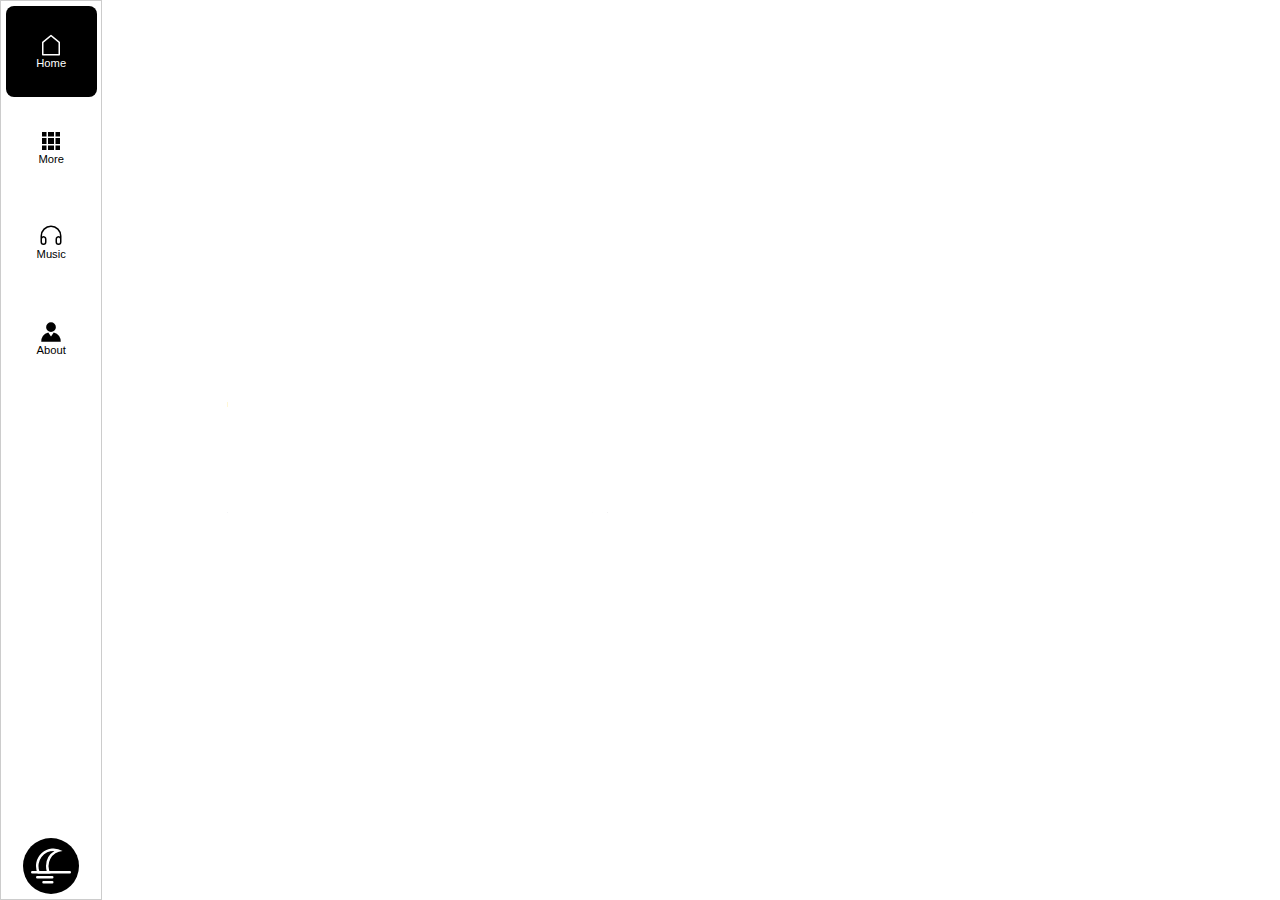
==== commit b90d8361: "Add files via upload" ====
--- a/index.html
+++ b/index.html
@@ -14,7 +14,7 @@
   <link rel="stylesheet" href="static/styles/special.css"/>
   
   <link rel="icon" href="https://pbs.twimg.com/media/FxHUDOlaAAAS98E?format=jpg&name=medium">
-  <link rel="manifest" href="{{url_for('static', filename='manifest.json')}}" />
+  <link rel="manifest" href="static/manifest.json" />
   
 </head>
 <body>
@@ -57,9 +57,15 @@
   <section class="first-page">
     <div class="header">
       <h5>Hello, Human!</h5>
+      <div class="first-burger-container">
+        <div></div>
+        <div></div>
+      </div>
     </div>
     <div class="intro">
-      <img src="https://pbs.twimg.com/media/FxHUDOlaAAAS98E?format=jpg&name=medium" />
+      <div class="img">
+        
+      </div>
       <div class="text">
         <h1>Hi, I am Febryan,<br/>Tech Enthusiast</h1>
         <p>
@@ -275,4 +281,4 @@
   <script src="static/scripts/special.js"></script>
   
 </body>
-</html>
+</html>--- a/static/styles/home.css
+++ b/static/styles/home.css
@@ -48,7 +48,7 @@
   align-items: center;
   gap: 1rem;
   width: 100%;
-  padding: 8rem 0;
+  min-height: 100vh;
 }
 
 
@@ -344,4 +344,4 @@
 
 .hidden {
   display: none;
-}+}
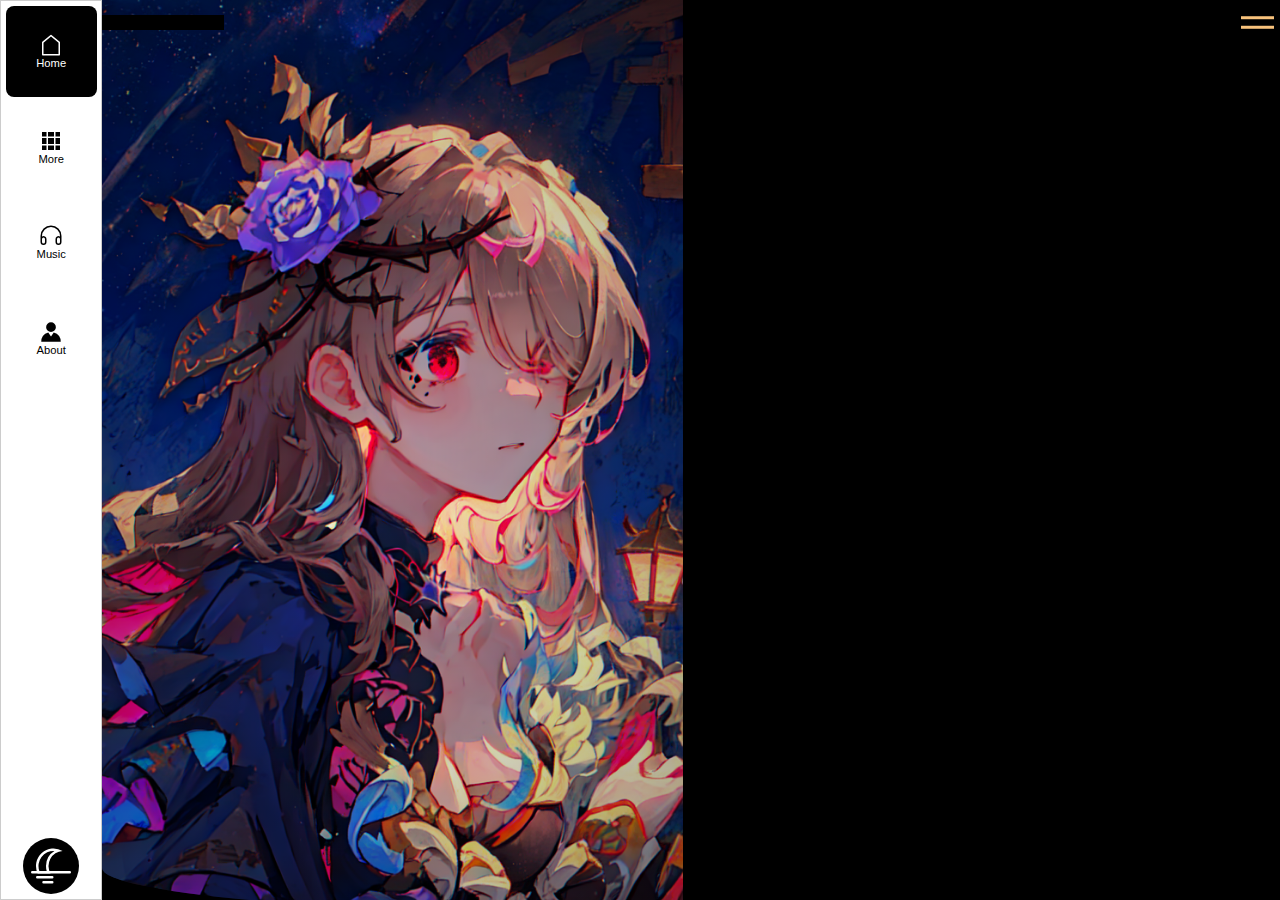
==== commit 6882db8b: "Add files via upload" ====
--- a/index.html
+++ b/index.html
@@ -57,22 +57,27 @@
   <section class="first-page">
     <div class="header">
       <h5>Hello, Human!</h5>
-      <div class="first-burger-container">
+      <div class="first-burger-container" data-active="false">
         <div></div>
         <div></div>
       </div>
+    </div>
+    <div class="burger-menu">
     </div>
     <div class="intro">
       <div class="img">
         
       </div>
       <div class="text">
-        <h1>Hi, I am Febryan,<br/>Tech Enthusiast</h1>
+        <h1>
+          Hi, I am Febryan,<br/>
+          Tech Enthusiast
+        </h1>
         <p>
           Lorem ipsum dolor sit amet, consectetur adipiscing elit. Nullam scelerisque congue volutpat.
         </p>
         <div class="contact">
-          <a href="https://youtu.be/dQw4w9WgXcQ">Contact Us</a>
+          <a href="https://youtu.be/dQw4w9WgXcQ" target="_blank">Contact Us</a>
           <a href="https://github.com/FebryanShino" target="_blank">Github</a>
         </div>
       </div>  
@@ -128,6 +133,7 @@
         </div>
       </div>
       <button>Refresh</button>
+      <h5>Hello World</h5>
     </div>
   </section>
 
--- a/static/styles/home.css
+++ b/static/styles/home.css
@@ -1,3 +1,8 @@
+@import url('https://fonts.googleapis.com/css2?family=Playfair:wght@400;900&display=swap');
+
+
+
+
 @keyframes wipeHorizontal {
   from {
     transform: scaleX(100%);
@@ -14,6 +19,7 @@
   height: 100%;
   padding-bottom: 7rem;
   overflow-y: auto;
+  background: white;
 }
 
 .first-page > .header {
@@ -22,17 +28,19 @@
   justify-content: space-between;
   align-items: center;
   width: 100%;
-  height: 2rem;
+  height: 2.8rem;
+  z-index: 99;
+}
+
+.header > h5 {
+  position: relative;
   padding: 0 1rem;
-}
-
-.header > h5 {
-  position: relative;
+  color: #f8c27c;
 }
 .header > h5::before {
   content: "";
   position: absolute;
-  background: white;
+  background: black;
   width: 100%;
   height: 100%;
   left: 0;
@@ -41,14 +49,52 @@
   animation: wipeHorizontal 500ms ease forwards;
 }
 
+.header > .first-burger-container {
+  height: 100%;
+  width: auto;
+  aspect-ratio: 1/1;
+  position: relative;
+}
+
+
+.first-burger-container > div {
+  height: .2rem;
+  width: 75%;
+  position: absolute;
+  inset: 0;
+  margin: auto;
+  background-color: #f8c27c;
+}
+
+.first-burger-container > div:nth-child(1) {
+  transform: translateY(-150%);
+  transition: transform 300ms ease;
+}
+
+.first-burger-container > div:nth-child(2) {
+  transform: translateY(150%);
+  transition: transform 300ms ease;
+}
+
+.first-burger-container:hover > div:nth-child(1) {
+  transform: rotate(45deg);
+}
+
+.first-burger-container:hover > div:nth-child(2) {
+  transform: rotate(-45deg);
+} 
+
+
 .first-page > .intro {
   display: flex;
   flex-direction: column;
-  justify-content: center;
   align-items: center;
-  gap: 1rem;
   width: 100%;
   min-height: 100vh;
+  background: black;
+  border-bottom-left-radius: 100% 1rem;
+  border-bottom-right-radius: 100% 1rem;
+
 }
 
 
@@ -61,38 +107,69 @@
   }
 }
 
-.intro > img {
-  width: 50%;
-  border-radius: 50%;
-  opacity: 0;
-  animation: fadeOut 1500ms ease forwards;
-  transition: border-radius 300ms ease;
-}
-
-.intro > img:hover {
-  border-radius: 1rem;
-}
+.intro > .img {
+  background-image: url("/static/profile.png");
+  background-size: cover;
+  background-position: 100% 0;
+  width: 100%;
+  height: 60%;
+  position: relative;
+  border-bottom-left-radius: 100% 3rem;
+  overflow: hidden;
+}
+
+.intro > .img::before {
+  height: 100%;
+  width: 100%;
+  position: absolute;
+  left: 0;
+  top: 0;
+  content: "";
+  background: radial-gradient(
+    transparent,
+    black
+  );
+  opacity: .35;
+}
+
 
 .intro > .text {
-  display: flex;
-  justify-content: center;
+  height: 40%;
+  display: flex;
   flex-direction: column;
   gap: 1rem;
-  text-align: center;
-  padding: 0 1.5rem;
-  font-size: clamp(1rem, 3vw, 1.4rem);
+  padding: 1rem;
 }
 
 
 .text > h1 {
-  position: relative;
-}
+  font-family: 'Playfair', sans-serif;
+  color: #f8c27c;
+  font-size: 1.9rem;
+  font-weight: 700;
+  position: relative;
+}
+
+.text > h1 {
+  background: linear-gradient(
+    135deg,
+    #d05a4a,
+    #e51049,
+    #f8c27c,
+    #d05a4a
+  );
+  background-size: 200%;
+  background-position: -130%;
+  -webkit-background-clip: text;
+  -webkit-text-fill-color: transparent;
+}
+
 
 .text > h1::before,
 .text > p::before {
   content: "";
   position: absolute;
-  background: white;
+  background: black;
   width: 100%;
   height: 100%;
   left: 0;
@@ -108,33 +185,44 @@
 
 .text > p {
   position: relative;
-  color: hsl(0, 0%, 30%);
-  font-weight: 500;
+  color: hsl(35,0%,80%);
+  font-weight: 550;
+  font-family: 'Playfair', sans-serif;
 }
 
 .text > .contact {
   display: flex;
-  justify-content: center;
-  gap: 1rem;
   width: 100%;
   padding: .5rem 0;
 }
 
 .text > .contact > a {
-  position: relative;
-  background: #566781;
-  color: white;
-  font-weight: 700;
+  --grad: linear-gradient(
+    -35deg,
+    #d05a4a,
+    #e51049,
+    #f8c27c,
+    #d05a4a
+  );
+  margin-top: auto;
+  text-align: left;
+  position: relative;
+  background: var(--grad);
+  background-size: 300%;
+  background-position: -80%;
+  padding: .5rem;
+  font-weight: 800;
   text-decoration: none;
-  padding: .5rem;
-  width: 40%;
+  width: 35%;
   border-radius: .2rem;
+  -webkit-background-clip: text;
+  -webkit-text-fill-color: transparent;
 }
 
 .text > .contact > a::before {
   content: "";
   position: absolute;
-  background: white;
+  background: black;
   width: 100%;
   height: 100%;
   left: 0;
@@ -145,9 +233,7 @@
 }
 
 
-.text > .contact > a:nth-child(2) {
-  background: #323a48;
-}
+
 
 .contact > a:nth-child(2)::before {
   animation-delay: 1500ms;
@@ -323,17 +409,18 @@
 
 @media (min-width: 40rem) {
   .first-page > .intro {
-    flex-direction: row-reverse;
-    padding: 7rem 1rem;
-  }
-
-  .intro > img {
-    width: 25%;
+    flex-direction: row;
+    min-height: calc(100vh + 1rem);
+  }
+
+
+  .intro > .img {
+    height: 100%;
+    aspect-ratio: 3/4;
   }
 
   .intro > .text {
-    text-align: left;
-    padding: 0;
+    width: 100%;
   }
 
   .text > .contact {
@@ -344,4 +431,4 @@
 
 .hidden {
   display: none;
-}
+}--- a/static/styles/index.css
+++ b/static/styles/index.css
@@ -10,12 +10,12 @@
   margin: 0;
   padding: 0;
   box-sizing: border-box;
-  font-family: Arial, sans-serif;
 }
 
 body {
   max-height: 100vh;
   overflow-x: hidden;
+  font-family: Arial, sans-serif;
 }
 
 input:focus,
--- a/static/styles/music.css
+++ b/static/styles/music.css
@@ -1,12 +1,12 @@
 .third-page {
   width: 100%;
-  height: 100%;
+  height: 100vh;
   display: flex;
   gap: .5rem;
   justify-content: space-between;
   align-items: center;
   flex-direction: column;
-  padding: 2rem 1rem 6.1rem;
+  padding: 2rem 1rem 4rem;
 }
 
 .third-page > .song-list {
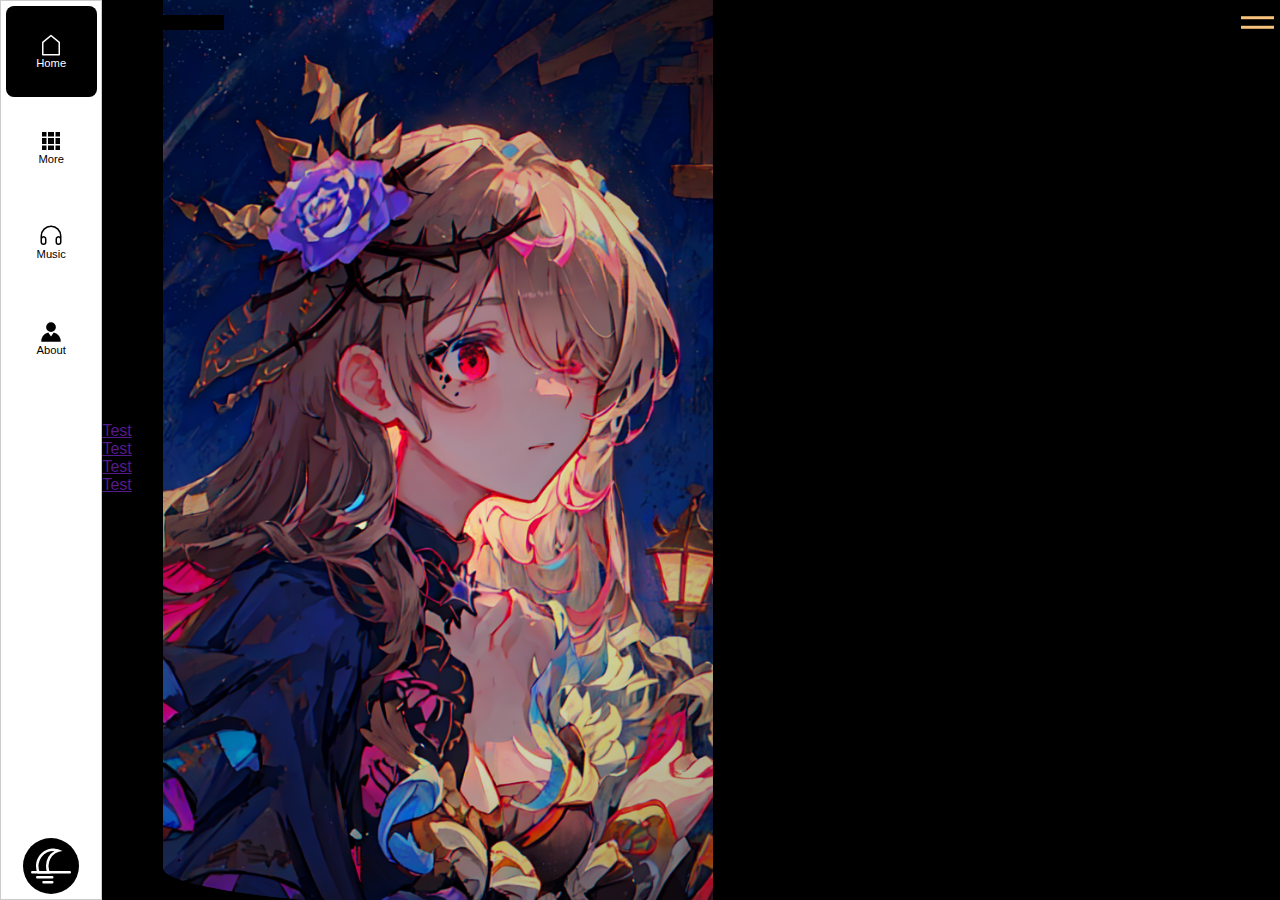
==== commit d5258692: "Add files via upload" ====
--- a/index.html
+++ b/index.html
@@ -65,6 +65,14 @@
     <div class="burger-menu">
     </div>
     <div class="intro">
+      <div class="opt">
+        <div>
+          <a href="">Test</a>
+          <a href="">Test</a>
+          <a href="">Test</a>
+          <a href="">Test</a>
+        </div>
+      </div>
       <div class="img">
         
       </div>
@@ -113,7 +121,7 @@
           <div class="weather-icon">        
             <svg class="clear hidden" fill="#000000" version="1.1" id="Layer_1" xmlns="http://www.w3.org/2000/svg" xmlns:xlink="http://www.w3.org/1999/xlink" viewBox="0 0 32 32" xml:space="preserve"><g id="SVGRepo_bgCarrier" stroke-width="0"></g><g id="SVGRepo_tracerCarrier" stroke-linecap="round" stroke-linejoin="round"></g><g id="SVGRepo_iconCarrier"> <path id="sunny_hazy_1_" d="M25,28.36H13v-0.72h12V28.36z M30,24.36H15v-0.72h15V24.36z M9,24.36H2v-0.72h7V24.36z M25,20.36H10 v-0.72h15V20.36z M30,16.36H15v-0.72h15V16.36z M12,16.36c-2.404,0-4.36-1.956-4.36-4.36S9.596,7.64,12,7.64s4.36,1.956,4.36,4.36 h-0.72c0-2.007-1.633-3.64-3.64-3.64S8.36,9.993,8.36,12s1.633,3.64,3.64,3.64V16.36z M20,12.36h-2c-0.199,0-0.36-0.161-0.36-0.36 s0.161-0.36,0.36-0.36h2c0.199,0,0.36,0.161,0.36,0.36S20.199,12.36,20,12.36z M6,12.36H4c-0.199,0-0.36-0.161-0.36-0.36 S3.801,11.64,4,11.64h2c0.199,0,0.36,0.161,0.36,0.36S6.199,12.36,6,12.36z M16.243,8.117c-0.092,0-0.184-0.035-0.254-0.105 c-0.141-0.141-0.141-0.369,0-0.509l1.414-1.414c0.141-0.141,0.369-0.141,0.51,0s0.141,0.369,0,0.509l-1.415,1.414 C16.427,8.082,16.335,8.117,16.243,8.117z M7.757,8.117c-0.092,0-0.184-0.035-0.254-0.105L6.089,6.598 c-0.141-0.141-0.141-0.368,0-0.509s0.368-0.141,0.509,0l1.414,1.414c0.141,0.141,0.141,0.368,0,0.509 C7.941,8.082,7.85,8.117,7.757,8.117z M12,6.36c-0.199,0-0.36-0.161-0.36-0.36V4c0-0.199,0.161-0.36,0.36-0.36S12.36,3.801,12.36,4 v2C12.36,6.199,12.199,6.36,12,6.36z"></path> <rect id="_Transparent_Rectangle" style="fill:none;" width="32" height="32"></rect> </g></svg>
             <svg class="clouds hidden" fill="#000000" version="1.1" id="Layer_1" xmlns="http://www.w3.org/2000/svg" xmlns:xlink="http://www.w3.org/1999/xlink" viewBox="0 0 32 32" xml:space="preserve"><g id="SVGRepo_bgCarrier" stroke-width="0"></g><g id="SVGRepo_tracerCarrier" stroke-linecap="round" stroke-linejoin="round"></g><g id="SVGRepo_iconCarrier"> <path id="cloudy--partial_1_" d="M25.758,24.36H7.355c-2.601,0-4.716-2.128-4.716-4.742s2.115-4.741,4.716-4.741 c0.644,0,1.283,0.133,1.874,0.388c0.609-3.812,3.88-6.625,7.81-6.625c3.176,0,5.982,1.84,7.241,4.717 c0.486-0.134,0.981-0.201,1.478-0.201c3.089,0,5.603,2.513,5.603,5.602S28.847,24.36,25.758,24.36z M7.355,15.597 c-2.204,0-3.996,1.804-3.996,4.021c0,2.218,1.792,4.021,3.996,4.021h18.402c2.692,0,4.882-2.189,4.882-4.882 c0-2.692-2.189-4.882-4.882-4.882c-0.527,0-1.056,0.088-1.568,0.263c-0.186,0.065-0.382-0.03-0.452-0.21 c-1.08-2.775-3.709-4.568-6.698-4.568c-3.731,0-6.809,2.789-7.159,6.487c-0.012,0.122-0.084,0.229-0.192,0.286 c-0.108,0.058-0.237,0.055-0.344-0.007C8.737,15.78,8.05,15.597,7.355,15.597z M4.421,14.03c-0.199,0-0.36-0.161-0.36-0.36 c0-3.093,2.516-5.609,5.609-5.609c0.635,0,1.214,0.021,1.878,0.273c0.186,0.07,0.279,0.278,0.208,0.464 c-0.07,0.185-0.279,0.279-0.464,0.208c-0.502-0.19-0.94-0.225-1.622-0.225c-2.696,0-4.89,2.193-4.89,4.89 C4.781,13.869,4.62,14.03,4.421,14.03z M2.545,14.03H1c-0.199,0-0.36-0.161-0.36-0.36S0.801,13.31,1,13.31h1.545 c0.199,0,0.36,0.161,0.36,0.36S2.744,14.03,2.545,14.03z M3.499,10.468c-0.061,0-0.123-0.015-0.18-0.048L1.981,9.647 C1.81,9.548,1.75,9.328,1.85,9.155c0.099-0.171,0.32-0.232,0.492-0.132L3.68,9.796c0.172,0.1,0.231,0.32,0.132,0.492 C3.745,10.403,3.624,10.468,3.499,10.468z M13.233,7.859c-0.061,0-0.123-0.015-0.18-0.048c-0.172-0.1-0.231-0.32-0.132-0.492 l0.772-1.338c0.1-0.172,0.32-0.231,0.492-0.132c0.172,0.1,0.231,0.32,0.132,0.492L13.545,7.68 C13.479,7.795,13.357,7.859,13.233,7.859z M6.108,7.859c-0.125,0-0.246-0.064-0.312-0.18L5.023,6.342 C4.924,6.169,4.983,5.949,5.155,5.85c0.171-0.1,0.393-0.04,0.492,0.132L6.42,7.319c0.099,0.172,0.04,0.393-0.132,0.492 C6.231,7.844,6.169,7.859,6.108,7.859z M9.67,6.905c-0.199,0-0.36-0.161-0.36-0.36V5c0-0.199,0.161-0.36,0.36-0.36 S10.03,4.801,10.03,5v1.545C10.03,6.744,9.869,6.905,9.67,6.905z"></path> <rect id="_Transparent_Rectangle" style="fill:none;" width="32" height="32"></rect> </g></svg>
-            <svg class="rain hidden" viewBox="-0.5 0 25 25" fill="none" xmlns="http://www.w3.org/2000/svg" stroke="#000000" stroke-width="0.3"><g id="SVGRepo_bgCarrier" stroke-width="0"></g><g id="SVGRepo_tracerCarrier" stroke-linecap="round" stroke-linejoin="round"></g><g id="SVGRepo_iconCarrier"> <path d="M17.93 15.745H6.87C4.45 15.745 2.5 13.725 2.5 11.215C2.5 8.72503 4.45 6.68503 6.87 6.68503C7.4 6.68503 7.89999 6.77503 8.35999 6.95503C8.60999 7.04503 8.87001 6.95503 9.01001 6.73503C9.74001 5.49503 11.07 4.65503 12.59 4.65503C14.61 4.65503 16.28 6.11503 16.69 8.06503C16.75 8.33503 16.97 8.47504 17.24 8.41504C17.46 8.36504 17.69 8.34503 17.93 8.34503C19.91 8.34503 21.5 10.005 21.5 12.055C21.51 14.095 19.91 15.745 17.93 15.745Z" stroke="#0F0F0F" stroke-miterlimit="10" stroke-linecap="round" stroke-linejoin="round"></path> <path d="M10.51 20.345L12.01 17.745" stroke="#0F0F0F" stroke-miterlimit="10" stroke-linecap="round" stroke-linejoin="round"></path> <path d="M14.51 20.345L16.01 17.745" stroke="#0F0F0F" stroke-miterlimit="10" stroke-linecap="round" stroke-linejoin="round"></path> <path d="M6.51001 20.345L8.01001 17.745" stroke="#0F0F0F" stroke-miterlimit="10" stroke-linecap="round" stroke-linejoin="round"></path> </g></svg>
+            <svg class="rain hidden" viewBox="-0.5 0 25 25" fill="none" xmlns="http://www.w3.org/2000/svg" stroke="#000000" stroke-width=".6"><g id="SVGRepo_bgCarrier" stroke-width="0"></g><g id="SVGRepo_tracerCarrier" stroke-linecap="round" stroke-linejoin="round"></g><g id="SVGRepo_iconCarrier"> <path d="M17.93 15.745H6.87C4.45 15.745 2.5 13.725 2.5 11.215C2.5 8.72503 4.45 6.68503 6.87 6.68503C7.4 6.68503 7.89999 6.77503 8.35999 6.95503C8.60999 7.04503 8.87001 6.95503 9.01001 6.73503C9.74001 5.49503 11.07 4.65503 12.59 4.65503C14.61 4.65503 16.28 6.11503 16.69 8.06503C16.75 8.33503 16.97 8.47504 17.24 8.41504C17.46 8.36504 17.69 8.34503 17.93 8.34503C19.91 8.34503 21.5 10.005 21.5 12.055C21.51 14.095 19.91 15.745 17.93 15.745Z" stroke="#0F0F0F" stroke-miterlimit="10" stroke-linecap="round" stroke-linejoin="round"></path> <path d="M10.51 20.345L12.01 17.745" stroke="#0F0F0F" stroke-miterlimit="10" stroke-linecap="round" stroke-linejoin="round"></path> <path d="M14.51 20.345L16.01 17.745" stroke="#0F0F0F" stroke-miterlimit="10" stroke-linecap="round" stroke-linejoin="round"></path> <path d="M6.51001 20.345L8.01001 17.745" stroke="#0F0F0F" stroke-miterlimit="10" stroke-linecap="round" stroke-linejoin="round"></path> </g></svg>
             <svg class="thunderstorm hidden" version="1.1" id="Uploaded to svgrepo.com" xmlns="http://www.w3.org/2000/svg" xmlns:xlink="http://www.w3.org/1999/xlink" viewBox="0 0 32 32" xml:space="preserve" fill="#000000"><g id="SVGRepo_bgCarrier" stroke-width="0"></g><g id="SVGRepo_tracerCarrier" stroke-linecap="round" stroke-linejoin="round"></g><g id="SVGRepo_iconCarrier"> <style type="text/css"> .open_een{fill:#0B1719;} </style> <g> <g> <path class="open_een" d="M22.469,7.085C21.05,4.556,18.414,3,15.5,3c-4.074,0-7.456,3.048-7.933,7.037 C7.373,10.012,7.185,10,7,10c-2.757,0-5,2.243-5,5s2.243,5,5,5h1.5C8.776,20,9,19.776,9,19.5S8.776,19,8.5,19H7 c-2.206,0-4-1.794-4-4s1.794-4,4-4c0.282,0,0.578,0.037,0.906,0.113c0.145,0.035,0.296,0.001,0.414-0.088 c0.118-0.09,0.191-0.227,0.198-0.375C8.703,6.921,11.769,4,15.5,4c2.66,0,5.056,1.482,6.254,3.869 c0.102,0.203,0.328,0.311,0.554,0.264C25.851,7.356,29,10.079,29,13.5c0,3.032-2.467,5.5-5.5,5.5h-6.929l0.924-6.934 c0.032-0.239-0.111-0.466-0.339-0.541c-0.229-0.079-0.479,0.022-0.594,0.233l-5.5,10c-0.085,0.155-0.083,0.344,0.008,0.496 c0.09,0.151,0.253,0.245,0.43,0.245h1.965l-0.464,6.967c-0.015,0.23,0.129,0.441,0.35,0.511C13.4,29.992,13.45,30,13.5,30 c0.172,0,0.336-0.089,0.429-0.243l4.5-7.5c0.142-0.236,0.065-0.544-0.171-0.686c-0.238-0.144-0.544-0.064-0.686,0.172 l-3.435,5.724l0.362-5.434c0.009-0.138-0.04-0.273-0.134-0.375C14.271,21.558,14.138,21.5,14,21.5h-1.654l3.806-6.92l-0.647,4.854 c-0.037,0.274,0.156,0.525,0.43,0.562c0.023,0.003,0.044-0.004,0.066-0.004V20h7.5c3.584,0,6.5-2.916,6.5-6.5 C30,9.578,26.496,6.43,22.469,7.085z"></path> </g> <g> <path class="open_een" d="M22.469,7.085C21.05,4.556,18.414,3,15.5,3c-4.074,0-7.456,3.048-7.933,7.037 C7.373,10.012,7.185,10,7,10c-2.757,0-5,2.243-5,5s2.243,5,5,5h1.5C8.776,20,9,19.776,9,19.5S8.776,19,8.5,19H7 c-2.206,0-4-1.794-4-4s1.794-4,4-4c0.282,0,0.578,0.037,0.906,0.113c0.145,0.035,0.296,0.001,0.414-0.088 c0.118-0.09,0.191-0.227,0.198-0.375C8.703,6.921,11.769,4,15.5,4c2.66,0,5.056,1.482,6.254,3.869 c0.102,0.203,0.328,0.311,0.554,0.264C25.851,7.356,29,10.079,29,13.5c0,3.032-2.467,5.5-5.5,5.5h-6.929l0.924-6.934 c0.032-0.239-0.111-0.466-0.339-0.541c-0.229-0.079-0.479,0.022-0.594,0.233l-5.5,10c-0.085,0.155-0.083,0.344,0.008,0.496 c0.09,0.151,0.253,0.245,0.43,0.245h1.965l-0.464,6.967c-0.015,0.23,0.129,0.441,0.35,0.511C13.4,29.992,13.45,30,13.5,30 c0.172,0,0.336-0.089,0.429-0.243l4.5-7.5c0.142-0.236,0.065-0.544-0.171-0.686c-0.238-0.144-0.544-0.064-0.686,0.172 l-3.435,5.724l0.362-5.434c0.009-0.138-0.04-0.273-0.134-0.375C14.271,21.558,14.138,21.5,14,21.5h-1.654l3.806-6.92l-0.647,4.854 c-0.037,0.274,0.156,0.525,0.43,0.562c0.023,0.003,0.044-0.004,0.066-0.004V20h7.5c3.584,0,6.5-2.916,6.5-6.5 C30,9.578,26.496,6.43,22.469,7.085z"></path> </g> </g> </g></svg>
             <svg class="snow hidden" viewBox="0 0 24 24" xmlns="http://www.w3.org/2000/svg" fill="#000000" stroke="#000000" stroke-width="0.00024000000000000003"><g id="SVGRepo_bgCarrier" stroke-width="0"></g><g id="SVGRepo_tracerCarrier" stroke-linecap="round" stroke-linejoin="round"></g><g id="SVGRepo_iconCarrier"><path d="M19.335 15.268l2.485 1.405-.492.871-2.467-1.395-.267 2.492-.994-.108.313-2.92L13 12.836v6.04l2.602 1.033-.369.93L13 19.952V22h-1v-2.048l-2.233.887-.369-.93L12 18.876v-6.04l-4.913 2.777.313 2.92-.994.108-.267-2.492-2.467 1.395-.492-.871 2.485-1.405-1.962-1.581.628-.78 2.271 1.832 4.882-2.76-4.881-2.758-2.272 1.832-.628-.78 1.963-1.582L3.18 7.286l.492-.871L6.139 7.81l.267-2.491.994.108-.312 2.919L12 11.123V5.124L9.398 4.091l.369-.93L12 4.048V2h1v2.048l2.233-.887.369.93L13 5.124v5.999l5.195-2.937-.296-2.759.995-.108.249 2.331 2.185-1.235.492.871-2.185 1.235 1.869 1.417-.605.796-2.212-1.677-5.171 2.922 4.882 2.76 2.271-1.832.628.78-1.962 1.581z"></path><path fill="none" d="M0 0h24v24H0z"></path></g></svg>
             <svg class="atmosphere hidden" viewBox="0 0 512 512" xmlns="http://www.w3.org/2000/svg" fill="#000000"><g id="SVGRepo_bgCarrier" stroke-width="0"></g><g id="SVGRepo_tracerCarrier" stroke-linecap="round" stroke-linejoin="round"></g><g id="SVGRepo_iconCarrier"><path fill="#000000" d="M256 32A224 224 0 0 0 99.596 95.68l11.12-2.66 38.24-13.41 44.198-8.44 17.383 17.38 27.81-15.892 32.778.498 5.96 7.946 48.17-10.43 73.005 22.35-33.77 13.904 8.442 34.763-16.885 10.925-10.43-52.144-22.844 1.987-3.476 25.824-23.838 9.933 2.48 33.77-14.897 2.484-10.926-19.37-5.463 15.397 12.416 22.844-39.73 40.725-3.973 12.414 6.457 17.878s-15.892 23.343-18.375 22.846c-2.484-.495-44.698-37.743-44.698-37.743l-26.32 15.395-20.86-31.288-18.375 1.49-24.83 69.032-17.88 4.967-38.454-52.088A224 224 0 0 0 256 480a224 224 0 0 0 224-224A224 224 0 0 0 256 32zm75.217 112.67l9.93 15.394-14.897 22.348-2.484 15.893-7.946-4.967h1.49l4.47-42.213 9.437-6.455zm-18.873 56.117l11.422 1.49-.993 11.422-29.796 5.462-.995-7.945 20.362-10.43zm-39.233 26.818l14.9 4.47-2.483 21.355-17.382-12.416 4.966-13.41zm-9.434 45.69l2.482 18.87H245.3l-.993-13.407 19.37-5.463zm39.728 3.476l33.772 8.94 16.885 20.858-45.193-11.918-11.918 4.965-19.866-21.85 26.32-.994zM198.12 289.685l27.316 8.443 33.77 17.38s-20.86 4.47-23.84 3.477c-2.98-.993-43.702-19.37-43.702-19.37l6.457-9.93zm116.21 10.43l10.43 24.83 22.347 13.906-4.966 34.763-25.326 23.342-26.322-21.355-27.314 8.94-19.367 13.903L230.9 369.64s8.442-26.82 10.428-27.812l19.37-5.96 8.443-19.366 7.448 12.912 25.326-6.457 12.416-22.844zm86.91 49.66l4.965 2.484-10.926 15.396-3.475-8.94 9.435-8.94zm-11.422 19.867s6.456 4.47 4.47 5.96c-1.987 1.49-27.81 19.367-27.81 19.367l-10.927-5.463 23.343-17.38 10.925-2.483zm-82.44 32.28l12.415.498-10.428 9.932-1.988-10.43z"></path></g></svg>
@@ -233,10 +241,13 @@
           <p>Lorem ipsum dolor sit amet, consectetur adipiscing elit. Nullam scelerisque congue volutpat.</p>
         </div>
         <div class="inputs">
-          <div class="icon">
-            <svg viewBox="0 0 24 24" fill="none" xmlns="http://www.w3.org/2000/svg"><g id="SVGRepo_bgCarrier" stroke-width="0"></g><g id="SVGRepo_tracerCarrier" stroke-linecap="round" stroke-linejoin="round"></g><g id="SVGRepo_iconCarrier"> <g id="Interface / Search_Magnifying_Glass"> <path id="Vector" d="M15 15L21 21M10 17C6.13401 17 3 13.866 3 10C3 6.13401 6.13401 3 10 3C13.866 3 17 6.13401 17 10C17 13.866 13.866 17 10 17Z" stroke="#fff" stroke-width="2" stroke-linecap="round" stroke-linejoin="round"></path> </g> </g></svg>
-          </div> 
-          <input type="text" value ="kamisato_ayaka dress" placeholder="Tags"/>
+          <div class="search-bar">
+            <input type="text" value ="kamisato_ayaka dress" placeholder="Tags"/>
+            <div class="icon">
+              <svg viewBox="0 0 24 24" fill="none" xmlns="http://www.w3.org/2000/svg"><g id="SVGRepo_bgCarrier" stroke-width="0"></g><g id="SVGRepo_tracerCarrier" stroke-linecap="round" stroke-linejoin="round"></g><g id="SVGRepo_iconCarrier"> <g id="Interface / Search_Magnifying_Glass"> <path id="Vector" d="M15 15L21 21M10 17C6.13401 17 3 13.866 3 10C3 6.13401 6.13401 3 10 3C13.866 3 17 6.13401 17 10C17 13.866 13.866 17 10 17Z" stroke="#fff" stroke-width="2.5" stroke-linecap="round" stroke-linejoin="round"></path> </g> </g></svg>
+              <svg class="hidden" viewBox="0 0 24.00 24.00" fill="none" xmlns="http://www.w3.org/2000/svg"><g id="SVGRepo_bgCarrier" stroke-width="0"></g><g id="SVGRepo_tracerCarrier" stroke-linecap="round" stroke-linejoin="round"></g><g id="SVGRepo_iconCarrier"> <path d="M3 3V9M3 9H9M3 9C5.32744 6.91141 7.48287 4.54676 10.7453 4.08779C12.6777 3.81593 14.6461 4.17941 16.3539 5.12343C18.0617 6.06746 19.4164 7.54091 20.2139 9.32177M21 21V15M21 15H15M21 15C18.6725 17.0886 16.5171 19.4532 13.2547 19.9122C11.3223 20.1841 9.35391 19.8206 7.6461 18.8766C5.93829 17.9325 4.58356 16.4591 3.78604 14.6782" stroke="#000000" stroke-width="2.5" stroke-linecap="round" stroke-linejoin="round"></path> </g></svg>
+            </div> 
+          </div>
           <div class="pop">
             <div class="orientation">
               <h6>×</h6>
--- a/static/styles/home.css
+++ b/static/styles/home.css
@@ -12,6 +12,20 @@
   }
 }
 
+:root {
+  --grad-1: #d05a4a;
+  --grad-2: #e51049;
+  --grad-3: #f8c27c;
+  --grad-4: #d05a4a;
+  --title: linear-gradient(
+    135deg,
+    var(--grad-1),
+    var(--grad-2),
+    var(--grad-3),
+    var(--grad-4)
+  );
+}
+
 
 .first-page {
   display: flex;
@@ -19,7 +33,8 @@
   height: 100%;
   padding-bottom: 7rem;
   overflow-y: auto;
-  background: white;
+  overflow-x: hidden;
+  background: black;
 }
 
 .first-page > .header {
@@ -35,7 +50,7 @@
 .header > h5 {
   position: relative;
   padding: 0 1rem;
-  color: #f8c27c;
+  color: var(--grad-3);
 }
 .header > h5::before {
   content: "";
@@ -63,7 +78,7 @@
   position: absolute;
   inset: 0;
   margin: auto;
-  background-color: #f8c27c;
+  background-color: var(--grad-3);
 }
 
 .first-burger-container > div:nth-child(1) {
@@ -85,6 +100,22 @@
 } 
 
 
+.first-page > .burger-menu {
+  position: absolute;
+  width: 65%;
+  height: 60%;
+  color: white;
+  background: rgba(0,0,0, .6);
+  backdrop-filter: blur(5px);
+  right: 0;
+  z-index: 98;
+  transform: translateX(100%);
+  transition:
+    transform 300ms ease;
+}
+
+
+
 .first-page > .intro {
   display: flex;
   flex-direction: column;
@@ -92,8 +123,8 @@
   width: 100%;
   min-height: 100vh;
   background: black;
-  border-bottom-left-radius: 100% 1rem;
-  border-bottom-right-radius: 100% 1rem;
+  /* border-bottom-left-radius: 100% 1rem; */
+  /* border-bottom-right-radius: 100% 1rem; */
 
 }
 
@@ -104,6 +135,15 @@
   }
   to {
     opacity: 1;
+  }
+}
+
+@keyframes greyswitch {
+  0%, 100% {
+    filter:saturate(100%);
+  }
+  50% {
+    filter: saturate(135%);
   }
 }
 
@@ -116,7 +156,10 @@
   position: relative;
   border-bottom-left-radius: 100% 3rem;
   overflow: hidden;
-}
+  transition: filter 300ms ease;
+  /* animation: greyswitch 5s ease forwards infinite; */
+}
+
 
 .intro > .img::before {
   height: 100%;
@@ -144,25 +187,17 @@
 
 .text > h1 {
   font-family: 'Playfair', sans-serif;
-  color: #f8c27c;
+  color: var(--grad-3);
   font-size: 1.9rem;
   font-weight: 700;
   position: relative;
-}
-
-.text > h1 {
-  background: linear-gradient(
-    135deg,
-    #d05a4a,
-    #e51049,
-    #f8c27c,
-    #d05a4a
-  );
+  background: var(--title);
   background-size: 200%;
   background-position: -130%;
   -webkit-background-clip: text;
   -webkit-text-fill-color: transparent;
 }
+
 
 
 .text > h1::before,
@@ -210,7 +245,7 @@
   background: var(--grad);
   background-size: 300%;
   background-position: -80%;
-  padding: .5rem;
+  padding: .5rem 0;
   font-weight: 800;
   text-decoration: none;
   width: 35%;
@@ -248,6 +283,13 @@
   background: none;
   display: flex;
   flex-direction: column;
+  border-top-right-radius: 100% 1.5rem;
+  /* background: linear-gradient(
+    105deg,
+    var(--grad-2),
+    var(--grad-1)
+  ); */
+  background: white;
 }
 
 .project-container > h2 {
@@ -255,9 +297,9 @@
 }
 
 .project-container > .projects {
-  width: 100%;
   display: flex;
   height: 15rem;
+  width: 100%;
   overflow-x: auto;
   overflow-y: hidden;
   scroll-snap-type: x mandatory;
@@ -266,7 +308,7 @@
 }
 
 .projects > .project {
-  border-radius: .5rem;
+  border-radius: .3rem;
   background-size: cover;
   display: flex;
   align-items: flex-end;
@@ -275,6 +317,10 @@
   aspect-ratio: 4/3;
   scroll-snap-align: center;
   transition: transform 300ms ease;
+  overflow: hidden;
+  position: relative;
+  flex-shrink: 0;
+  isolation: isolate;
 }
 
 .project > a {
@@ -294,13 +340,10 @@
   justify-content: center;
   gap: .3rem;
   align-items: center;
-  border-bottom-left-radius: .5rem;
-  border-bottom-right-radius: .5rem;
   transform-origin: bottom;
   transition:
     height 300ms ease,
-    backdrop-filter 300ms ease,
-    border-radius 300ms ease;
+    backdrop-filter 300ms ease
 }
 
 .project > a > h2 {
@@ -324,7 +367,6 @@
 .project:hover > a {
   height: 100%;
   backdrop-filter: blur(6px);
-  border-radius: .5rem;
 }
 
 .project:hover > a > p {
@@ -333,6 +375,7 @@
 }
 
 
+
 .hover-container {
   display: flex;
   flex-direction: column;
@@ -351,7 +394,7 @@
   height: 4rem;
   background: hsl(0, 0%, 95%);
   top: 0;
-  z-index: 999;
+  z-index: 97;
 }
 
 
@@ -407,12 +450,16 @@
 
 
 
-@media (min-width: 40rem) {
+@media screen and (min-width: 45rem) {
   .first-page > .intro {
     flex-direction: row;
     min-height: calc(100vh + 1rem);
   }
 
+  .first-page > .burger-menu {
+    height: calc(100vh + 1rem);
+  }
+
 
   .intro > .img {
     height: 100%;
--- a/static/styles/more.css
+++ b/static/styles/more.css
@@ -15,7 +15,7 @@
   background-image: var(--img);
   background-size: cover;
   position: relative;
-  height: 100%;
+  min-height: 100%;
   border-radius: .5rem;
   /* background: hsl(0,0%,90%); */
   padding: 1rem;
@@ -141,6 +141,18 @@
   color: white;
 }
 
+.date-container > h5 {
+  width: 99.9%;
+  background: blue;
+  padding: 1.5rem 1rem 1rem;
+  transform: translateY(-200%);
+  border-bottom-left-radius: .5rem;
+  border-bottom-right-radius: .5rem;
+  background: black;
+  color: white;
+  transition: transform 300ms ease;
+}
+
 .hidden {
   display: none;
 }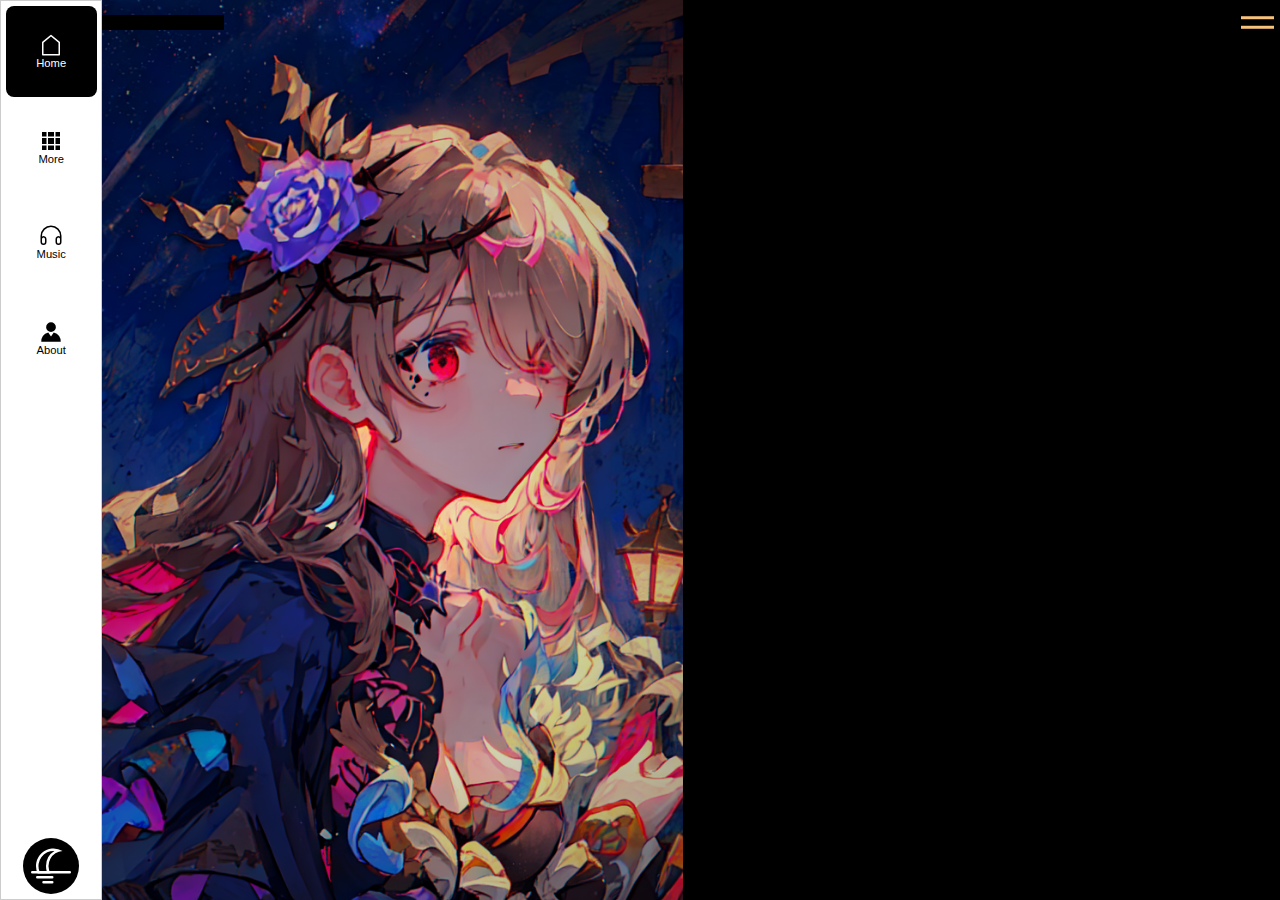
==== commit 309edbd8: "Add files via upload" ====
--- a/index.html
+++ b/index.html
@@ -121,7 +121,7 @@
           <div class="weather-icon">        
             <svg class="clear hidden" fill="#000000" version="1.1" id="Layer_1" xmlns="http://www.w3.org/2000/svg" xmlns:xlink="http://www.w3.org/1999/xlink" viewBox="0 0 32 32" xml:space="preserve"><g id="SVGRepo_bgCarrier" stroke-width="0"></g><g id="SVGRepo_tracerCarrier" stroke-linecap="round" stroke-linejoin="round"></g><g id="SVGRepo_iconCarrier"> <path id="sunny_hazy_1_" d="M25,28.36H13v-0.72h12V28.36z M30,24.36H15v-0.72h15V24.36z M9,24.36H2v-0.72h7V24.36z M25,20.36H10 v-0.72h15V20.36z M30,16.36H15v-0.72h15V16.36z M12,16.36c-2.404,0-4.36-1.956-4.36-4.36S9.596,7.64,12,7.64s4.36,1.956,4.36,4.36 h-0.72c0-2.007-1.633-3.64-3.64-3.64S8.36,9.993,8.36,12s1.633,3.64,3.64,3.64V16.36z M20,12.36h-2c-0.199,0-0.36-0.161-0.36-0.36 s0.161-0.36,0.36-0.36h2c0.199,0,0.36,0.161,0.36,0.36S20.199,12.36,20,12.36z M6,12.36H4c-0.199,0-0.36-0.161-0.36-0.36 S3.801,11.64,4,11.64h2c0.199,0,0.36,0.161,0.36,0.36S6.199,12.36,6,12.36z M16.243,8.117c-0.092,0-0.184-0.035-0.254-0.105 c-0.141-0.141-0.141-0.369,0-0.509l1.414-1.414c0.141-0.141,0.369-0.141,0.51,0s0.141,0.369,0,0.509l-1.415,1.414 C16.427,8.082,16.335,8.117,16.243,8.117z M7.757,8.117c-0.092,0-0.184-0.035-0.254-0.105L6.089,6.598 c-0.141-0.141-0.141-0.368,0-0.509s0.368-0.141,0.509,0l1.414,1.414c0.141,0.141,0.141,0.368,0,0.509 C7.941,8.082,7.85,8.117,7.757,8.117z M12,6.36c-0.199,0-0.36-0.161-0.36-0.36V4c0-0.199,0.161-0.36,0.36-0.36S12.36,3.801,12.36,4 v2C12.36,6.199,12.199,6.36,12,6.36z"></path> <rect id="_Transparent_Rectangle" style="fill:none;" width="32" height="32"></rect> </g></svg>
             <svg class="clouds hidden" fill="#000000" version="1.1" id="Layer_1" xmlns="http://www.w3.org/2000/svg" xmlns:xlink="http://www.w3.org/1999/xlink" viewBox="0 0 32 32" xml:space="preserve"><g id="SVGRepo_bgCarrier" stroke-width="0"></g><g id="SVGRepo_tracerCarrier" stroke-linecap="round" stroke-linejoin="round"></g><g id="SVGRepo_iconCarrier"> <path id="cloudy--partial_1_" d="M25.758,24.36H7.355c-2.601,0-4.716-2.128-4.716-4.742s2.115-4.741,4.716-4.741 c0.644,0,1.283,0.133,1.874,0.388c0.609-3.812,3.88-6.625,7.81-6.625c3.176,0,5.982,1.84,7.241,4.717 c0.486-0.134,0.981-0.201,1.478-0.201c3.089,0,5.603,2.513,5.603,5.602S28.847,24.36,25.758,24.36z M7.355,15.597 c-2.204,0-3.996,1.804-3.996,4.021c0,2.218,1.792,4.021,3.996,4.021h18.402c2.692,0,4.882-2.189,4.882-4.882 c0-2.692-2.189-4.882-4.882-4.882c-0.527,0-1.056,0.088-1.568,0.263c-0.186,0.065-0.382-0.03-0.452-0.21 c-1.08-2.775-3.709-4.568-6.698-4.568c-3.731,0-6.809,2.789-7.159,6.487c-0.012,0.122-0.084,0.229-0.192,0.286 c-0.108,0.058-0.237,0.055-0.344-0.007C8.737,15.78,8.05,15.597,7.355,15.597z M4.421,14.03c-0.199,0-0.36-0.161-0.36-0.36 c0-3.093,2.516-5.609,5.609-5.609c0.635,0,1.214,0.021,1.878,0.273c0.186,0.07,0.279,0.278,0.208,0.464 c-0.07,0.185-0.279,0.279-0.464,0.208c-0.502-0.19-0.94-0.225-1.622-0.225c-2.696,0-4.89,2.193-4.89,4.89 C4.781,13.869,4.62,14.03,4.421,14.03z M2.545,14.03H1c-0.199,0-0.36-0.161-0.36-0.36S0.801,13.31,1,13.31h1.545 c0.199,0,0.36,0.161,0.36,0.36S2.744,14.03,2.545,14.03z M3.499,10.468c-0.061,0-0.123-0.015-0.18-0.048L1.981,9.647 C1.81,9.548,1.75,9.328,1.85,9.155c0.099-0.171,0.32-0.232,0.492-0.132L3.68,9.796c0.172,0.1,0.231,0.32,0.132,0.492 C3.745,10.403,3.624,10.468,3.499,10.468z M13.233,7.859c-0.061,0-0.123-0.015-0.18-0.048c-0.172-0.1-0.231-0.32-0.132-0.492 l0.772-1.338c0.1-0.172,0.32-0.231,0.492-0.132c0.172,0.1,0.231,0.32,0.132,0.492L13.545,7.68 C13.479,7.795,13.357,7.859,13.233,7.859z M6.108,7.859c-0.125,0-0.246-0.064-0.312-0.18L5.023,6.342 C4.924,6.169,4.983,5.949,5.155,5.85c0.171-0.1,0.393-0.04,0.492,0.132L6.42,7.319c0.099,0.172,0.04,0.393-0.132,0.492 C6.231,7.844,6.169,7.859,6.108,7.859z M9.67,6.905c-0.199,0-0.36-0.161-0.36-0.36V5c0-0.199,0.161-0.36,0.36-0.36 S10.03,4.801,10.03,5v1.545C10.03,6.744,9.869,6.905,9.67,6.905z"></path> <rect id="_Transparent_Rectangle" style="fill:none;" width="32" height="32"></rect> </g></svg>
-            <svg class="rain hidden" viewBox="-0.5 0 25 25" fill="none" xmlns="http://www.w3.org/2000/svg" stroke="#000000" stroke-width=".6"><g id="SVGRepo_bgCarrier" stroke-width="0"></g><g id="SVGRepo_tracerCarrier" stroke-linecap="round" stroke-linejoin="round"></g><g id="SVGRepo_iconCarrier"> <path d="M17.93 15.745H6.87C4.45 15.745 2.5 13.725 2.5 11.215C2.5 8.72503 4.45 6.68503 6.87 6.68503C7.4 6.68503 7.89999 6.77503 8.35999 6.95503C8.60999 7.04503 8.87001 6.95503 9.01001 6.73503C9.74001 5.49503 11.07 4.65503 12.59 4.65503C14.61 4.65503 16.28 6.11503 16.69 8.06503C16.75 8.33503 16.97 8.47504 17.24 8.41504C17.46 8.36504 17.69 8.34503 17.93 8.34503C19.91 8.34503 21.5 10.005 21.5 12.055C21.51 14.095 19.91 15.745 17.93 15.745Z" stroke="#0F0F0F" stroke-miterlimit="10" stroke-linecap="round" stroke-linejoin="round"></path> <path d="M10.51 20.345L12.01 17.745" stroke="#0F0F0F" stroke-miterlimit="10" stroke-linecap="round" stroke-linejoin="round"></path> <path d="M14.51 20.345L16.01 17.745" stroke="#0F0F0F" stroke-miterlimit="10" stroke-linecap="round" stroke-linejoin="round"></path> <path d="M6.51001 20.345L8.01001 17.745" stroke="#0F0F0F" stroke-miterlimit="10" stroke-linecap="round" stroke-linejoin="round"></path> </g></svg>
+            <svg class="rain hidden" viewBox="-0.5 0 25 25" fill="none" xmlns="http://www.w3.org/2000/svg" stroke="#000000" stroke-width=".5"><g id="SVGRepo_bgCarrier" stroke-width="0"></g><g id="SVGRepo_tracerCarrier" stroke-linecap="round" stroke-linejoin="round"></g><g id="SVGRepo_iconCarrier"> <path d="M17.93 15.745H6.87C4.45 15.745 2.5 13.725 2.5 11.215C2.5 8.72503 4.45 6.68503 6.87 6.68503C7.4 6.68503 7.89999 6.77503 8.35999 6.95503C8.60999 7.04503 8.87001 6.95503 9.01001 6.73503C9.74001 5.49503 11.07 4.65503 12.59 4.65503C14.61 4.65503 16.28 6.11503 16.69 8.06503C16.75 8.33503 16.97 8.47504 17.24 8.41504C17.46 8.36504 17.69 8.34503 17.93 8.34503C19.91 8.34503 21.5 10.005 21.5 12.055C21.51 14.095 19.91 15.745 17.93 15.745Z" stroke="#0F0F0F" stroke-miterlimit="10" stroke-linecap="round" stroke-linejoin="round"></path> <path d="M10.51 20.345L12.01 17.745" stroke="#0F0F0F" stroke-miterlimit="10" stroke-linecap="round" stroke-linejoin="round"></path> <path d="M14.51 20.345L16.01 17.745" stroke="#0F0F0F" stroke-miterlimit="10" stroke-linecap="round" stroke-linejoin="round"></path> <path d="M6.51001 20.345L8.01001 17.745" stroke="#0F0F0F" stroke-miterlimit="10" stroke-linecap="round" stroke-linejoin="round"></path> </g></svg>
             <svg class="thunderstorm hidden" version="1.1" id="Uploaded to svgrepo.com" xmlns="http://www.w3.org/2000/svg" xmlns:xlink="http://www.w3.org/1999/xlink" viewBox="0 0 32 32" xml:space="preserve" fill="#000000"><g id="SVGRepo_bgCarrier" stroke-width="0"></g><g id="SVGRepo_tracerCarrier" stroke-linecap="round" stroke-linejoin="round"></g><g id="SVGRepo_iconCarrier"> <style type="text/css"> .open_een{fill:#0B1719;} </style> <g> <g> <path class="open_een" d="M22.469,7.085C21.05,4.556,18.414,3,15.5,3c-4.074,0-7.456,3.048-7.933,7.037 C7.373,10.012,7.185,10,7,10c-2.757,0-5,2.243-5,5s2.243,5,5,5h1.5C8.776,20,9,19.776,9,19.5S8.776,19,8.5,19H7 c-2.206,0-4-1.794-4-4s1.794-4,4-4c0.282,0,0.578,0.037,0.906,0.113c0.145,0.035,0.296,0.001,0.414-0.088 c0.118-0.09,0.191-0.227,0.198-0.375C8.703,6.921,11.769,4,15.5,4c2.66,0,5.056,1.482,6.254,3.869 c0.102,0.203,0.328,0.311,0.554,0.264C25.851,7.356,29,10.079,29,13.5c0,3.032-2.467,5.5-5.5,5.5h-6.929l0.924-6.934 c0.032-0.239-0.111-0.466-0.339-0.541c-0.229-0.079-0.479,0.022-0.594,0.233l-5.5,10c-0.085,0.155-0.083,0.344,0.008,0.496 c0.09,0.151,0.253,0.245,0.43,0.245h1.965l-0.464,6.967c-0.015,0.23,0.129,0.441,0.35,0.511C13.4,29.992,13.45,30,13.5,30 c0.172,0,0.336-0.089,0.429-0.243l4.5-7.5c0.142-0.236,0.065-0.544-0.171-0.686c-0.238-0.144-0.544-0.064-0.686,0.172 l-3.435,5.724l0.362-5.434c0.009-0.138-0.04-0.273-0.134-0.375C14.271,21.558,14.138,21.5,14,21.5h-1.654l3.806-6.92l-0.647,4.854 c-0.037,0.274,0.156,0.525,0.43,0.562c0.023,0.003,0.044-0.004,0.066-0.004V20h7.5c3.584,0,6.5-2.916,6.5-6.5 C30,9.578,26.496,6.43,22.469,7.085z"></path> </g> <g> <path class="open_een" d="M22.469,7.085C21.05,4.556,18.414,3,15.5,3c-4.074,0-7.456,3.048-7.933,7.037 C7.373,10.012,7.185,10,7,10c-2.757,0-5,2.243-5,5s2.243,5,5,5h1.5C8.776,20,9,19.776,9,19.5S8.776,19,8.5,19H7 c-2.206,0-4-1.794-4-4s1.794-4,4-4c0.282,0,0.578,0.037,0.906,0.113c0.145,0.035,0.296,0.001,0.414-0.088 c0.118-0.09,0.191-0.227,0.198-0.375C8.703,6.921,11.769,4,15.5,4c2.66,0,5.056,1.482,6.254,3.869 c0.102,0.203,0.328,0.311,0.554,0.264C25.851,7.356,29,10.079,29,13.5c0,3.032-2.467,5.5-5.5,5.5h-6.929l0.924-6.934 c0.032-0.239-0.111-0.466-0.339-0.541c-0.229-0.079-0.479,0.022-0.594,0.233l-5.5,10c-0.085,0.155-0.083,0.344,0.008,0.496 c0.09,0.151,0.253,0.245,0.43,0.245h1.965l-0.464,6.967c-0.015,0.23,0.129,0.441,0.35,0.511C13.4,29.992,13.45,30,13.5,30 c0.172,0,0.336-0.089,0.429-0.243l4.5-7.5c0.142-0.236,0.065-0.544-0.171-0.686c-0.238-0.144-0.544-0.064-0.686,0.172 l-3.435,5.724l0.362-5.434c0.009-0.138-0.04-0.273-0.134-0.375C14.271,21.558,14.138,21.5,14,21.5h-1.654l3.806-6.92l-0.647,4.854 c-0.037,0.274,0.156,0.525,0.43,0.562c0.023,0.003,0.044-0.004,0.066-0.004V20h7.5c3.584,0,6.5-2.916,6.5-6.5 C30,9.578,26.496,6.43,22.469,7.085z"></path> </g> </g> </g></svg>
             <svg class="snow hidden" viewBox="0 0 24 24" xmlns="http://www.w3.org/2000/svg" fill="#000000" stroke="#000000" stroke-width="0.00024000000000000003"><g id="SVGRepo_bgCarrier" stroke-width="0"></g><g id="SVGRepo_tracerCarrier" stroke-linecap="round" stroke-linejoin="round"></g><g id="SVGRepo_iconCarrier"><path d="M19.335 15.268l2.485 1.405-.492.871-2.467-1.395-.267 2.492-.994-.108.313-2.92L13 12.836v6.04l2.602 1.033-.369.93L13 19.952V22h-1v-2.048l-2.233.887-.369-.93L12 18.876v-6.04l-4.913 2.777.313 2.92-.994.108-.267-2.492-2.467 1.395-.492-.871 2.485-1.405-1.962-1.581.628-.78 2.271 1.832 4.882-2.76-4.881-2.758-2.272 1.832-.628-.78 1.963-1.582L3.18 7.286l.492-.871L6.139 7.81l.267-2.491.994.108-.312 2.919L12 11.123V5.124L9.398 4.091l.369-.93L12 4.048V2h1v2.048l2.233-.887.369.93L13 5.124v5.999l5.195-2.937-.296-2.759.995-.108.249 2.331 2.185-1.235.492.871-2.185 1.235 1.869 1.417-.605.796-2.212-1.677-5.171 2.922 4.882 2.76 2.271-1.832.628.78-1.962 1.581z"></path><path fill="none" d="M0 0h24v24H0z"></path></g></svg>
             <svg class="atmosphere hidden" viewBox="0 0 512 512" xmlns="http://www.w3.org/2000/svg" fill="#000000"><g id="SVGRepo_bgCarrier" stroke-width="0"></g><g id="SVGRepo_tracerCarrier" stroke-linecap="round" stroke-linejoin="round"></g><g id="SVGRepo_iconCarrier"><path fill="#000000" d="M256 32A224 224 0 0 0 99.596 95.68l11.12-2.66 38.24-13.41 44.198-8.44 17.383 17.38 27.81-15.892 32.778.498 5.96 7.946 48.17-10.43 73.005 22.35-33.77 13.904 8.442 34.763-16.885 10.925-10.43-52.144-22.844 1.987-3.476 25.824-23.838 9.933 2.48 33.77-14.897 2.484-10.926-19.37-5.463 15.397 12.416 22.844-39.73 40.725-3.973 12.414 6.457 17.878s-15.892 23.343-18.375 22.846c-2.484-.495-44.698-37.743-44.698-37.743l-26.32 15.395-20.86-31.288-18.375 1.49-24.83 69.032-17.88 4.967-38.454-52.088A224 224 0 0 0 256 480a224 224 0 0 0 224-224A224 224 0 0 0 256 32zm75.217 112.67l9.93 15.394-14.897 22.348-2.484 15.893-7.946-4.967h1.49l4.47-42.213 9.437-6.455zm-18.873 56.117l11.422 1.49-.993 11.422-29.796 5.462-.995-7.945 20.362-10.43zm-39.233 26.818l14.9 4.47-2.483 21.355-17.382-12.416 4.966-13.41zm-9.434 45.69l2.482 18.87H245.3l-.993-13.407 19.37-5.463zm39.728 3.476l33.772 8.94 16.885 20.858-45.193-11.918-11.918 4.965-19.866-21.85 26.32-.994zM198.12 289.685l27.316 8.443 33.77 17.38s-20.86 4.47-23.84 3.477c-2.98-.993-43.702-19.37-43.702-19.37l6.457-9.93zm116.21 10.43l10.43 24.83 22.347 13.906-4.966 34.763-25.326 23.342-26.322-21.355-27.314 8.94-19.367 13.903L230.9 369.64s8.442-26.82 10.428-27.812l19.37-5.96 8.443-19.366 7.448 12.912 25.326-6.457 12.416-22.844zm86.91 49.66l4.965 2.484-10.926 15.396-3.475-8.94 9.435-8.94zm-11.422 19.867s6.456 4.47 4.47 5.96c-1.987 1.49-27.81 19.367-27.81 19.367l-10.927-5.463 23.343-17.38 10.925-2.483zm-82.44 32.28l12.415.498-10.428 9.932-1.988-10.43z"></path></g></svg>
--- a/static/styles/home.css
+++ b/static/styles/home.css
@@ -34,8 +34,9 @@
   padding-bottom: 7rem;
   overflow-y: auto;
   overflow-x: hidden;
-  background: black;
-}
+  background: white;
+}
+
 
 .first-page > .header {
   position: absolute;
@@ -116,6 +117,7 @@
 
 
 
+
 .first-page > .intro {
   display: flex;
   flex-direction: column;
@@ -123,12 +125,40 @@
   width: 100%;
   min-height: 100vh;
   background: black;
-  /* border-bottom-left-radius: 100% 1rem; */
-  /* border-bottom-right-radius: 100% 1rem; */
-
-}
-
-
+  position: relative;
+  transition: transform 300ms ease;
+}
+.intro > .opt {
+  position: absolute;
+  left: 0;
+  bottom: 0;
+  width: 100%;
+  height: 15%;
+  z-index: 0;
+  display: flex;
+  flex-direction: column;
+  background: white;
+  justify-content: flex-end;
+  transition: transform 300ms ease;
+}
+
+/* .intro:hover {
+  transform: translateY(-15%);
+}
+
+.intro:hover > .opt {
+  transform: translateY(100%);
+} */
+
+.opt > div {
+  display: flex;
+  overflow-x: auto;
+  height: 20%;
+  background: white;
+
+}
+
+  
 @keyframes fadeOut {
   from {
     opacity: 0;
@@ -182,6 +212,9 @@
   flex-direction: column;
   gap: 1rem;
   padding: 1rem;
+  background: black;
+  z-index: 8;
+  border-radius: inherit;
 }
 
 
@@ -283,7 +316,7 @@
   background: none;
   display: flex;
   flex-direction: column;
-  border-top-right-radius: 100% 1.5rem;
+  /* border-top-right-radius: 100% 1.5rem; */
   /* background: linear-gradient(
     105deg,
     var(--grad-2),
@@ -464,10 +497,13 @@
   .intro > .img {
     height: 100%;
     aspect-ratio: 3/4;
+    border-bottom-left-radius: 0 0;
   }
 
   .intro > .text {
     width: 100%;
+    height: 100%;
+    justify-content: center;
   }
 
   .text > .contact {
--- a/static/styles/special.css
+++ b/static/styles/special.css
@@ -97,35 +97,60 @@
   display: flex;
   width: 100%;
   height: 3rem;
-  background: white;
+  background: black;
   top: 0;
 }
 
-.inputs > .icon {
+.inputs::before {
+  content: "";
+  position: absolute;
+  width: 100%;
+  height: 100%;
+  inset: 0;
+  margin: auto;
+  background: black;
+}
+
+.inputs > .search-bar {
+  width: 100%;
+  height: 100%;
+  border-radius: 1rem;
+  background: hsl(0,0%,5%);
+  margin: 0 1rem;
+  z-index: 4;
+  display: flex;
+  align-items: center;
+}
+
+
+.search-bar > .icon {
   height: 100%;
   width: auto;
   aspect-ratio: 1/1;
-  background: black;
-  display: flex;
-  justify-content: center;
-  align-items: center;
-}
-
-.inputs > .icon > svg path {
-  stroke: hsl(0,0%,50%);
+  border-radius: inherit;
+  background: var(--title);
+  background-size: 200%;
+  display: flex;
+  justify-content: center;
+  align-items: center;
+}
+
+.search-bar > .icon > svg path {
+  stroke: hsl(0,0%,0%);
   transition: stroke 300ms ease;
 }
 
 
-.inputs > input {
-  width: 100%;
-  height: 100%;
-  background: black;
+.search-bar > input {
+  padding: 0 1rem;
+  width: 100%;
+  height: 100%;
+  background: none;
   color: white;
   font-size: 1.2rem;
   font-weight: 600;
   border: none;
-  z-index: 3
+  z-index: 3;
   transition: color 300ms ease;
 }
 .inputs > .pop {
@@ -226,6 +251,7 @@
 .img-container {
   position: relative;
   display: grid;
+  margin-top: .5rem;
   grid-template-columns: repeat(auto-fit, minmax(10rem, 1fr));
   width: 100%;
   height: 30rem;
